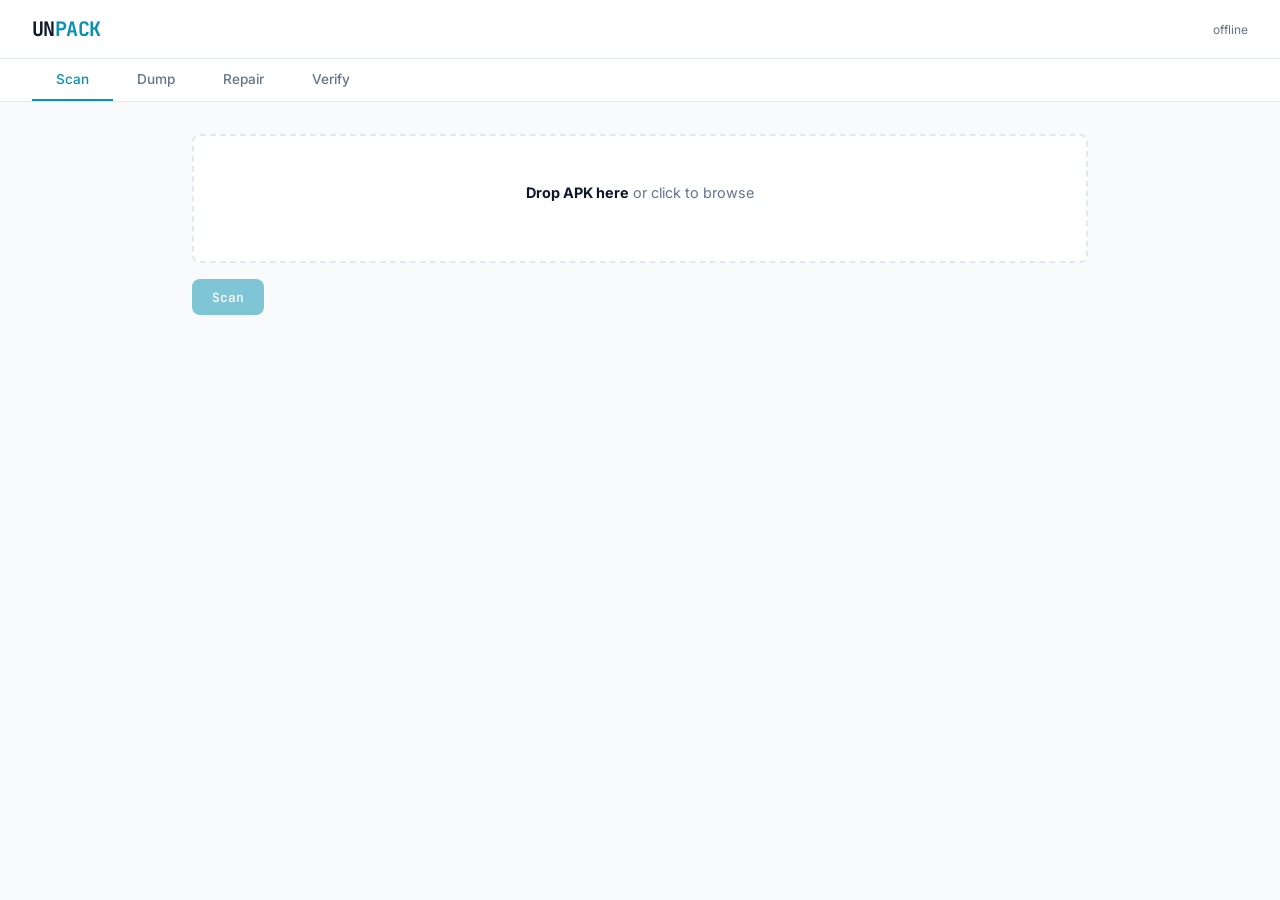
==== src/unpack/templates/index.html @ b959cb9c "Add Web UI + fix project description - web.py: Flask app with 7 API routes (scan/dump/repair/verify/" ====
<!DOCTYPE html>
<html lang="en">
<head>
<meta charset="UTF-8">
<meta name="viewport" content="width=device-width, initial-scale=1.0">
<title>UNPACK</title>
<link href="https://fonts.googleapis.com/css2?family=Inter:wght@400;500;600;700&family=JetBrains+Mono:wght@400;500;600;700&display=swap" rel="stylesheet">
<style>
*{margin:0;padding:0;box-sizing:border-box}
:root{
  --bg:#f8fafc;--card:#fff;--border:#e2e8f0;--text:#0f172a;--dim:#64748b;--muted:#94a3b8;
  --cyan:#0891b2;--emerald:#059669;--amber:#d97706;--violet:#7c3aed;--rose:#e11d48;
  --radius:0.5rem;
}
body{font-family:'Inter',system-ui,sans-serif;background:var(--bg);color:var(--text);min-height:100vh}
code,.mono{font-family:'JetBrains Mono',monospace}

/* Header */
.header{display:flex;align-items:center;gap:1rem;padding:1rem 2rem;border-bottom:1px solid var(--border);background:#fff}
.header h1{font-family:'JetBrains Mono',monospace;font-size:1.25rem;font-weight:700;letter-spacing:-0.03em}
.header h1 span{color:var(--cyan)}
.engine-status{margin-left:auto;display:flex;gap:0.75rem;font-size:0.75rem;color:var(--dim)}
.engine-dot{width:6px;height:6px;border-radius:50%;display:inline-block;margin-right:4px}
.engine-dot.on{background:var(--emerald)}.engine-dot.off{background:var(--rose)}

/* Tabs */
.tabs{display:flex;gap:0;border-bottom:1px solid var(--border);padding:0 2rem;background:#fff}
.tab{padding:0.75rem 1.5rem;font-size:0.85rem;font-weight:500;color:var(--dim);cursor:pointer;border-bottom:2px solid transparent;transition:all 0.2s}
.tab:hover{color:var(--text)}
.tab.active{color:var(--cyan);border-bottom-color:var(--cyan)}

/* Content */
.content{max-width:960px;margin:0 auto;padding:2rem}
.tab-panel{display:none}.tab-panel.active{display:block}

/* Drop zone */
.dropzone{border:2px dashed var(--border);border-radius:var(--radius);padding:3rem 2rem;text-align:center;cursor:pointer;transition:all 0.2s;background:#fff}
.dropzone:hover,.dropzone.dragover{border-color:var(--cyan);background:rgba(8,145,178,0.03)}
.dropzone-label{font-size:0.9rem;color:var(--dim)}
.dropzone-label strong{color:var(--text)}
.dropzone-file{margin-top:0.75rem;font-family:'JetBrains Mono',monospace;font-size:0.8rem;color:var(--cyan)}

/* Buttons */
.btn{display:inline-flex;align-items:center;gap:0.5rem;padding:0.6rem 1.25rem;border-radius:var(--radius);font-family:'JetBrains Mono',monospace;font-size:0.8rem;font-weight:600;border:none;cursor:pointer;transition:all 0.15s}
.btn-primary{background:var(--cyan);color:#fff}.btn-primary:hover{background:#0e7490}
.btn-primary:disabled{opacity:0.5;cursor:not-allowed}
.btn-ghost{background:transparent;color:var(--dim);border:1px solid var(--border)}.btn-ghost:hover{border-color:var(--muted)}

/* Cards */
.card{background:#fff;border:1px solid var(--border);border-radius:var(--radius);padding:1.25rem;margin-top:1rem}
.card-title{font-size:0.85rem;font-weight:600;margin-bottom:0.75rem;display:flex;align-items:center;gap:0.5rem}
.card-title .dot{width:8px;height:8px;border-radius:50%}

/* Result panel */
.result{margin-top:1.5rem}
.result-header{display:flex;align-items:center;gap:1rem;padding:1rem 1.25rem;border-radius:var(--radius);margin-bottom:1rem}
.result-header.detected{background:rgba(8,145,178,0.06);border:1px solid rgba(8,145,178,0.2)}
.result-header.clean{background:rgba(100,116,139,0.06);border:1px solid var(--border)}
.result-packer{font-family:'JetBrains Mono',monospace;font-size:1.1rem;font-weight:700}
.result-version{font-size:0.8rem;color:var(--cyan);font-family:'JetBrains Mono',monospace}
.result-level{font-size:0.7rem;padding:0.2rem 0.6rem;border-radius:999px;font-weight:600;font-family:'JetBrains Mono',monospace}
.level-none{background:#f1f5f9;color:var(--dim)}
.level-dex{background:rgba(217,119,6,0.1);color:var(--amber)}
.level-extract{background:rgba(217,119,6,0.15);color:var(--amber)}
.level-vmp{background:rgba(225,29,72,0.1);color:var(--rose)}
.level-dex2c{background:rgba(225,29,72,0.15);color:var(--rose)}

/* Confidence bar */
.conf-bar{display:flex;align-items:center;gap:0.5rem;margin:0.5rem 0}
.conf-track{flex:1;height:8px;background:#f1f5f9;border-radius:4px;overflow:hidden;max-width:200px}
.conf-fill{height:100%;border-radius:4px;transition:width 0.5s}
.conf-pct{font-family:'JetBrains Mono',monospace;font-size:0.8rem;font-weight:600;min-width:3rem}

/* Breakdown table */
.breakdown{width:100%;border-collapse:collapse;font-size:0.8rem;margin-top:0.5rem}
.breakdown th{text-align:left;padding:0.4rem 0.75rem;font-weight:500;color:var(--dim);border-bottom:1px solid var(--border);font-size:0.7rem;text-transform:uppercase;letter-spacing:0.05em}
.breakdown td{padding:0.4rem 0.75rem;border-bottom:1px solid #f1f5f9}
.breakdown .hit{color:var(--emerald);font-weight:600}
.breakdown .miss{color:var(--muted)}

/* SO / DEX lists */
.collapsible-header{display:flex;align-items:center;gap:0.5rem;cursor:pointer;font-size:0.8rem;font-weight:500;color:var(--dim);padding:0.5rem 0;user-select:none}
.collapsible-header:hover{color:var(--text)}
.collapsible-body{display:none;padding:0.25rem 0}
.collapsible-body.open{display:block}
.so-item,.dex-item{font-family:'JetBrains Mono',monospace;font-size:0.7rem;padding:0.2rem 0;color:var(--dim)}
.so-item.suspicious{color:var(--amber)}

/* Form controls */
.form-row{display:flex;align-items:center;gap:1rem;margin:0.75rem 0;flex-wrap:wrap}
.form-label{font-size:0.8rem;font-weight:500;min-width:80px}
select,input[type=range]{font-family:inherit;font-size:0.8rem}
select{padding:0.4rem 0.75rem;border:1px solid var(--border);border-radius:var(--radius);background:#fff}
.toggle{display:flex;align-items:center;gap:0.5rem;font-size:0.8rem;cursor:pointer}
.toggle input{accent-color:var(--cyan)}

/* Progress */
.progress-area{margin-top:1rem;padding:1rem;background:#f8fafc;border-radius:var(--radius);border:1px solid var(--border)}
.phase-indicator{font-family:'JetBrains Mono',monospace;font-size:0.8rem;color:var(--cyan);margin-bottom:0.5rem}
.log-output{font-family:'JetBrains Mono',monospace;font-size:0.7rem;color:var(--dim);max-height:200px;overflow-y:auto;white-space:pre-wrap}

/* Verify/Repair results */
.file-result{display:flex;align-items:center;gap:0.75rem;padding:0.5rem 0;border-bottom:1px solid #f8fafc;font-size:0.8rem}
.file-result:last-child{border-bottom:none}
.badge-pass{background:rgba(5,150,105,0.1);color:var(--emerald);padding:0.15rem 0.5rem;border-radius:999px;font-size:0.7rem;font-weight:600;font-family:'JetBrains Mono',monospace}
.badge-fail{background:rgba(225,29,72,0.1);color:var(--rose);padding:0.15rem 0.5rem;border-radius:999px;font-size:0.7rem;font-weight:600;font-family:'JetBrains Mono',monospace}
.file-actions{font-size:0.7rem;color:var(--dim);margin-left:auto}

/* Report card */
.report-grid{display:grid;grid-template-columns:repeat(auto-fit,minmax(120px,1fr));gap:0.75rem;margin-top:0.75rem}
.report-stat{text-align:center;padding:0.75rem;background:#f8fafc;border-radius:var(--radius)}
.report-value{font-family:'JetBrains Mono',monospace;font-size:1.5rem;font-weight:700}
.report-label{font-size:0.7rem;color:var(--dim);margin-top:0.25rem}

.spinner{display:inline-block;width:14px;height:14px;border:2px solid var(--border);border-top-color:var(--cyan);border-radius:50%;animation:spin 0.8s linear infinite}
@keyframes spin{to{transform:rotate(360deg)}}

.hidden{display:none}
@media(max-width:640px){.content{padding:1rem}.form-row{flex-direction:column;align-items:flex-start}}
</style>
</head>
<body>

<div class="header">
  <h1>UN<span>PACK</span></h1>
  <div class="engine-status" id="engine-status">loading...</div>
</div>

<div class="tabs">
  <div class="tab active" data-tab="scan">Scan</div>
  <div class="tab" data-tab="dump">Dump</div>
  <div class="tab" data-tab="repair">Repair</div>
  <div class="tab" data-tab="verify">Verify</div>
</div>

<div class="content">

  <!-- ═══ SCAN TAB ═══ -->
  <div class="tab-panel active" id="panel-scan">
    <div class="dropzone" id="scan-dropzone">
      <div class="dropzone-label"><strong>Drop APK here</strong> or click to browse</div>
      <div class="dropzone-file" id="scan-filename"></div>
      <input type="file" accept=".apk" id="scan-file" class="hidden">
    </div>
    <div style="margin-top:1rem;display:flex;gap:0.5rem">
      <button class="btn btn-primary" id="scan-btn" disabled>Scan</button>
      <span id="scan-spinner" class="spinner hidden"></span>
    </div>
    <div id="scan-result" class="result hidden"></div>
  </div>

  <!-- ═══ DUMP TAB ═══ -->
  <div class="tab-panel" id="panel-dump">
    <div class="dropzone" id="dump-dropzone">
      <div class="dropzone-label"><strong>Drop APK here</strong> or click to browse</div>
      <div class="dropzone-file" id="dump-filename"></div>
      <input type="file" accept=".apk" id="dump-file" class="hidden">
    </div>
    <div class="card">
      <div class="card-title">Options</div>
      <div class="form-row">
        <span class="form-label">Engine</span>
        <select id="dump-engine">
          <option value="">Auto</option>
          <option value="memory">Memory</option>
          <option value="frida">Frida</option>
          <option value="ebpf">eBPF</option>
        </select>
      </div>
      <div class="form-row">
        <span class="form-label">Timeout</span>
        <input type="range" id="dump-timeout" min="5" max="60" value="15" style="flex:1;max-width:200px">
        <span class="mono" style="font-size:0.8rem" id="dump-timeout-val">15s</span>
      </div>
      <div class="form-row">
        <label class="toggle"><input type="checkbox" id="dump-deep"> Deep mode (active invocation)</label>
      </div>
      <div class="form-row">
        <label class="toggle"><input type="checkbox" id="dump-antidetect" checked> Anti-detection</label>
      </div>
    </div>
    <div style="margin-top:1rem">
      <button class="btn btn-primary" id="dump-btn" disabled>Start Dump</button>
    </div>
    <div id="dump-progress" class="progress-area hidden">
      <div class="phase-indicator"><span class="spinner"></span> <span id="dump-phase">Starting...</span></div>
      <div class="log-output" id="dump-log"></div>
    </div>
    <div id="dump-result" class="result hidden"></div>
  </div>

  <!-- ═══ REPAIR TAB ═══ -->
  <div class="tab-panel" id="panel-repair">
    <div class="dropzone" id="repair-dropzone">
      <div class="dropzone-label"><strong>Drop DEX file(s)</strong> or click to browse</div>
      <div class="dropzone-file" id="repair-filename"></div>
      <input type="file" accept=".dex" multiple id="repair-file" class="hidden">
    </div>
    <div class="form-row" style="margin-top:0.75rem">
      <label class="toggle"><input type="checkbox" id="repair-inplace"> Repair in place</label>
    </div>
    <button class="btn btn-primary" id="repair-btn" disabled style="margin-top:0.5rem">Repair</button>
    <span id="repair-spinner" class="spinner hidden"></span>
    <div id="repair-result" class="result hidden"></div>
  </div>

  <!-- ═══ VERIFY TAB ═══ -->
  <div class="tab-panel" id="panel-verify">
    <div class="dropzone" id="verify-dropzone">
      <div class="dropzone-label"><strong>Drop DEX file(s)</strong> or click to browse</div>
      <div class="dropzone-file" id="verify-filename"></div>
      <input type="file" accept=".dex" multiple id="verify-file" class="hidden">
    </div>
    <button class="btn btn-primary" id="verify-btn" disabled style="margin-top:1rem">Verify</button>
    <span id="verify-spinner" class="spinner hidden"></span>
    <div id="verify-result" class="result hidden"></div>
  </div>

</div>

<script>
// ── Tab switching ──
document.querySelectorAll('.tab').forEach(t => {
  t.addEventListener('click', () => {
    document.querySelectorAll('.tab').forEach(x => x.classList.remove('active'));
    document.querySelectorAll('.tab-panel').forEach(x => x.classList.remove('active'));
    t.classList.add('active');
    document.getElementById('panel-' + t.dataset.tab).classList.add('active');
  });
});

// ── Engine status ──
fetch('/api/engines').then(r=>r.json()).then(d => {
  const el = document.getElementById('engine-status');
  el.innerHTML = d.engines.map(e =>
    `<span><span class="engine-dot ${e.available?'on':'off'}"></span>${e.name}</span>`
  ).join('');
}).catch(() => {
  document.getElementById('engine-status').textContent = 'offline';
});

// ── Dropzone helper ──
function setupDropzone(zoneId, fileId, filenameId, btnId) {
  const zone = document.getElementById(zoneId);
  const input = document.getElementById(fileId);
  const fname = document.getElementById(filenameId);
  const btn = document.getElementById(btnId);
  zone.addEventListener('click', () => input.click());
  zone.addEventListener('dragover', e => { e.preventDefault(); zone.classList.add('dragover'); });
  zone.addEventListener('dragleave', () => zone.classList.remove('dragover'));
  zone.addEventListener('drop', e => {
    e.preventDefault(); zone.classList.remove('dragover');
    if (e.dataTransfer.files.length) { input.files = e.dataTransfer.files; input.dispatchEvent(new Event('change')); }
  });
  input.addEventListener('change', () => {
    if (input.files.length) {
      const f = input.files[0] || input.files;
      const names = Array.from(input.files).map(x => x.name);
      const size = Array.from(input.files).reduce((a,x) => a+x.size, 0);
      fname.textContent = names.join(', ') + ' (' + (size/1024/1024).toFixed(1) + ' MB)';
      btn.disabled = false;
    }
  });
}
setupDropzone('scan-dropzone', 'scan-file', 'scan-filename', 'scan-btn');
setupDropzone('dump-dropzone', 'dump-file', 'dump-filename', 'dump-btn');
setupDropzone('repair-dropzone', 'repair-file', 'repair-filename', 'repair-btn');
setupDropzone('verify-dropzone', 'verify-file', 'verify-filename', 'verify-btn');

// ── Timeout slider ──
document.getElementById('dump-timeout').addEventListener('input', e => {
  document.getElementById('dump-timeout-val').textContent = e.target.value + 's';
});

// ── Level badge helper ──
function levelBadge(level) {
  const map = {none:['No protection','level-none'],dex_encryption:['DEX encryption','level-dex'],
    function_extraction:['Function extraction','level-extract'],vmp:['VMP','level-vmp'],dex2c:['DEX2C','level-dex2c'],unknown:['Unknown','level-none']};
  const [label, cls] = map[level] || map.unknown;
  return `<span class="result-level ${cls}">${label}</span>`;
}

// ── Confidence bar ──
function confBar(val) {
  const pct = Math.round(val * 100);
  const color = val >= 0.6 ? 'var(--emerald)' : val >= 0.3 ? 'var(--amber)' : 'var(--rose)';
  return `<div class="conf-bar"><div class="conf-track"><div class="conf-fill" style="width:${pct}%;background:${color}"></div></div><span class="conf-pct">${pct}%</span></div>`;
}

// ── SCAN ──
document.getElementById('scan-btn').addEventListener('click', async () => {
  const file = document.getElementById('scan-file').files[0];
  if (!file) return;
  const btn = document.getElementById('scan-btn');
  const spinner = document.getElementById('scan-spinner');
  const resultEl = document.getElementById('scan-result');
  btn.disabled = true; spinner.classList.remove('hidden'); resultEl.classList.add('hidden');

  const fd = new FormData(); fd.append('file', file);
  try {
    const res = await fetch('/api/scan', {method:'POST', body:fd});
    const d = await res.json();
    if (d.error) { resultEl.innerHTML = `<div class="card" style="color:var(--rose)">${d.error}</div>`; }
    else { resultEl.innerHTML = renderScanResult(d); }
    resultEl.classList.remove('hidden');
  } catch(e) { resultEl.innerHTML = `<div class="card" style="color:var(--rose)">Error: ${e.message}</div>`; resultEl.classList.remove('hidden'); }
  btn.disabled = false; spinner.classList.add('hidden');
});

function renderScanResult(d) {
  let html = '';
  if (d.packer_name) {
    html += `<div class="result-header detected">
      <div><div class="result-packer">${d.packer_name}</div>
      ${d.packer_version ? `<span class="result-version">${d.packer_version}</span>` : ''}</div>
      <div style="margin-left:auto;display:flex;flex-direction:column;align-items:flex-end;gap:0.25rem">
        ${levelBadge(d.protection_level)}
        ${confBar(d.confidence)}
      </div></div>`;
  } else {
    html += `<div class="result-header clean"><span style="color:var(--dim)">No packer detected</span></div>`;
  }

  // Signatures
  if (d.matched_signatures && d.matched_signatures.length) {
    html += `<div class="card"><div class="card-title"><span class="dot" style="background:var(--cyan)"></span>Matched Signatures</div>`;
    html += d.matched_signatures.map(s => `<div class="so-item">${s}</div>`).join('');
    html += '</div>';
  }

  // Breakdown
  if (d.score_breakdown && d.score_breakdown.length) {
    html += `<div class="card"><div class="card-title"><span class="dot" style="background:var(--violet)"></span>Confidence Breakdown</div>
    <table class="breakdown"><thead><tr><th>Dimension</th><th>Score</th><th>Max</th><th>Status</th></tr></thead><tbody>`;
    let total=0, totalMax=0;
    d.score_breakdown.forEach(b => {
      total+=b.score; totalMax+=b.max;
      html += `<tr><td>${b.dimension}</td><td class="mono">${b.score.toFixed(1)}</td><td class="mono">${b.max.toFixed(1)}</td><td class="${b.matched?'hit':'miss'}">${b.matched?'HIT':'-'}</td></tr>`;
    });
    html += `<tr style="font-weight:600;border-top:1px solid var(--border)"><td>Total</td><td class="mono">${total.toFixed(1)}</td><td class="mono">${totalMax.toFixed(1)}</td><td class="mono">${Math.round(total/totalMax*100)}%</td></tr>`;
    html += '</tbody></table></div>';
  }

  // DEX info
  if (d.all_dex_info && d.all_dex_info.length) {
    html += `<div class="card"><div class="collapsible-header" onclick="this.nextElementSibling.classList.toggle('open')">DEX Files (${d.all_dex_info.length}) &#9662;</div>
    <div class="collapsible-body">`;
    d.all_dex_info.forEach(x => {
      html += `<div class="dex-item">${x.name} &mdash; ${Math.round(x.size_kb)}KB, ${x.classes} classes</div>`;
    });
    html += '</div></div>';
  }

  // SO files
  if (d.all_so_files && d.all_so_files.length) {
    html += `<div class="card"><div class="collapsible-header" onclick="this.nextElementSibling.classList.toggle('open')">Native Libraries (${d.all_so_files.length}) &#9662;</div>
    <div class="collapsible-body">`;
    const susKeywords = ['secure','protect','shield','safe','guard','crypt','hook','jiagu','shell','sec','vmp','dex'];
    d.all_so_files.forEach(s => {
      const name = s.split('/').pop().toLowerCase();
      const sus = susKeywords.some(k => name.includes(k));
      html += `<div class="so-item${sus?' suspicious':''}">${s}</div>`;
    });
    html += '</div></div>';
  }

  // Candidates
  if (d.all_candidates && d.all_candidates.length > 1) {
    html += `<div class="card"><div class="card-title"><span class="dot" style="background:var(--amber)"></span>All Candidates</div>`;
    d.all_candidates.forEach(c => {
      html += `<div style="font-size:0.8rem;padding:0.25rem 0;color:var(--dim)"><strong style="color:var(--text)">${c.name}</strong> score=${c.score.toFixed(1)}</div>`;
    });
    html += '</div>';
  }
  return html;
}

// ── DUMP ──
document.getElementById('dump-btn').addEventListener('click', async () => {
  const file = document.getElementById('dump-file').files[0];
  if (!file) return;

  const btn = document.getElementById('dump-btn');
  const progressEl = document.getElementById('dump-progress');
  const resultEl = document.getElementById('dump-result');
  const phaseEl = document.getElementById('dump-phase');
  const logEl = document.getElementById('dump-log');

  btn.disabled = true;
  progressEl.classList.remove('hidden');
  resultEl.classList.add('hidden');
  logEl.textContent = '';
  phaseEl.textContent = 'Uploading...';

  const fd = new FormData();
  fd.append('file', file);
  fd.append('engine', document.getElementById('dump-engine').value);
  fd.append('timeout', document.getElementById('dump-timeout').value);
  fd.append('deep', document.getElementById('dump-deep').checked);
  fd.append('anti_detect', document.getElementById('dump-antidetect').checked);

  try {
    const res = await fetch('/api/dump', {method:'POST', body:fd});
    const {job_id, error} = await res.json();
    if (error) { logEl.textContent = error; btn.disabled = false; return; }

    // Poll
    const poll = async () => {
      const r = await fetch(`/api/dump/${job_id}`);
      const job = await r.json();
      phaseEl.textContent = job.phase || job.status;
      logEl.textContent = `Status: ${job.status}\nPhase: ${job.phase}\nAPK: ${job.apk}\nEngine: ${job.engine}`;

      if (job.status === 'running') { setTimeout(poll, 1500); return; }
      if (job.status === 'failed') {
        logEl.textContent += `\n\nError: ${job.error}`;
        phaseEl.textContent = 'Failed';
        btn.disabled = false;
        return;
      }
      // Done
      progressEl.classList.add('hidden');
      resultEl.innerHTML = renderDumpResult(job.result);
      resultEl.classList.remove('hidden');
      btn.disabled = false;
    };
    setTimeout(poll, 2000);
  } catch(e) {
    logEl.textContent = 'Error: ' + e.message;
    btn.disabled = false;
  }
});

function renderDumpResult(r) {
  if (!r) return '<div class="card">No result</div>';
  let html = '';
  // Report stats
  if (r.report) {
    const rp = r.report;
    html += `<div class="card"><div class="card-title"><span class="dot" style="background:var(--emerald)"></span>Quality Report</div>
    <div class="report-grid">
      <div class="report-stat"><div class="report-value" style="color:var(--cyan)">${rp.dex_count}</div><div class="report-label">DEX files</div></div>
      <div class="report-stat"><div class="report-value" style="color:var(--text)">${(rp.total_classes||0).toLocaleString()}</div><div class="report-label">Classes</div></div>
      <div class="report-stat"><div class="report-value" style="color:var(--text)">${(rp.total_methods||0).toLocaleString()}</div><div class="report-label">Methods</div></div>
      <div class="report-stat"><div class="report-value" style="color:var(--emerald)">${Math.round((rp.code_coverage||0)*100)}%</div><div class="report-label">Coverage</div></div>
      <div class="report-stat"><div class="report-value" style="color:var(--violet)">${Math.round((rp.score||0)*100)}%</div><div class="report-label">Score</div></div>
    </div></div>`;
  }
  // Repairs
  if (r.repairs && r.repairs.length) {
    html += `<div class="card"><div class="card-title"><span class="dot" style="background:var(--amber)"></span>Repairs (${r.repairs.length})</div>`;
    r.repairs.forEach(rr => {
      html += `<div class="file-result"><span class="${rr.success?'badge-pass':'badge-fail'}">${rr.success?'OK':'FAIL'}</span>
        <span class="mono" style="font-size:0.8rem">${rr.file}</span>
        <span class="file-actions">${rr.actions.join(', ')}</span></div>`;
    });
    html += '</div>';
  }
  html += `<div style="margin-top:0.5rem;font-size:0.75rem;color:var(--dim)">Duration: ${r.duration_ms}ms</div>`;
  return html;
}

// ── REPAIR ──
document.getElementById('repair-btn').addEventListener('click', async () => {
  const files = document.getElementById('repair-file').files;
  if (!files.length) return;
  const btn = document.getElementById('repair-btn');
  const spinner = document.getElementById('repair-spinner');
  const resultEl = document.getElementById('repair-result');
  btn.disabled = true; spinner.classList.remove('hidden'); resultEl.classList.add('hidden');

  const fd = new FormData();
  Array.from(files).forEach(f => fd.append('files', f));
  fd.append('in_place', document.getElementById('repair-inplace').checked);

  try {
    const res = await fetch('/api/repair', {method:'POST', body:fd});
    const d = await res.json();
    let html = '<div class="card"><div class="card-title"><span class="dot" style="background:var(--emerald)"></span>Repair Results</div>';
    (d.results||[]).forEach(r => {
      html += `<div class="file-result"><span class="${r.success?'badge-pass':'badge-fail'}">${r.success?'OK':'FAIL'}</span>
        <span class="mono" style="font-size:0.8rem">${r.file}</span>
        <span class="file-actions">${r.actions.join(', ')}</span></div>`;
    });
    html += '</div>';
    resultEl.innerHTML = html;
    resultEl.classList.remove('hidden');
  } catch(e) { resultEl.innerHTML = `<div class="card" style="color:var(--rose)">${e.message}</div>`; resultEl.classList.remove('hidden'); }
  btn.disabled = false; spinner.classList.add('hidden');
});

// ── VERIFY ──
document.getElementById('verify-btn').addEventListener('click', async () => {
  const files = document.getElementById('verify-file').files;
  if (!files.length) return;
  const btn = document.getElementById('verify-btn');
  const spinner = document.getElementById('verify-spinner');
  const resultEl = document.getElementById('verify-result');
  btn.disabled = true; spinner.classList.remove('hidden'); resultEl.classList.add('hidden');

  const fd = new FormData();
  Array.from(files).forEach(f => fd.append('files', f));

  try {
    const res = await fetch('/api/verify', {method:'POST', body:fd});
    const d = await res.json();
    let html = '<div class="card"><div class="card-title"><span class="dot" style="background:var(--violet)"></span>Verify Results</div>';
    (d.results||[]).forEach(r => {
      html += `<div class="file-result"><span class="${r.valid?'badge-pass':'badge-fail'}">${r.valid?'PASS':'FAIL'}</span>
        <span class="mono" style="font-size:0.8rem">${r.file}</span></div>`;
      if (r.issues && r.issues.length) {
        r.issues.forEach(i => { html += `<div style="font-size:0.7rem;color:var(--amber);padding-left:4rem">${i}</div>`; });
      }
      if (r.stats) {
        html += `<div style="font-size:0.7rem;color:var(--dim);padding-left:4rem">classes=${r.stats.class_count||0} methods=${r.stats.method_count||0} strings=${r.stats.string_count||0}</div>`;
      }
    });
    html += '</div>';
    resultEl.innerHTML = html;
    resultEl.classList.remove('hidden');
  } catch(e) { resultEl.innerHTML = `<div class="card" style="color:var(--rose)">${e.message}</div>`; resultEl.classList.remove('hidden'); }
  btn.disabled = false; spinner.classList.add('hidden');
});
</script>
</body>
</html>
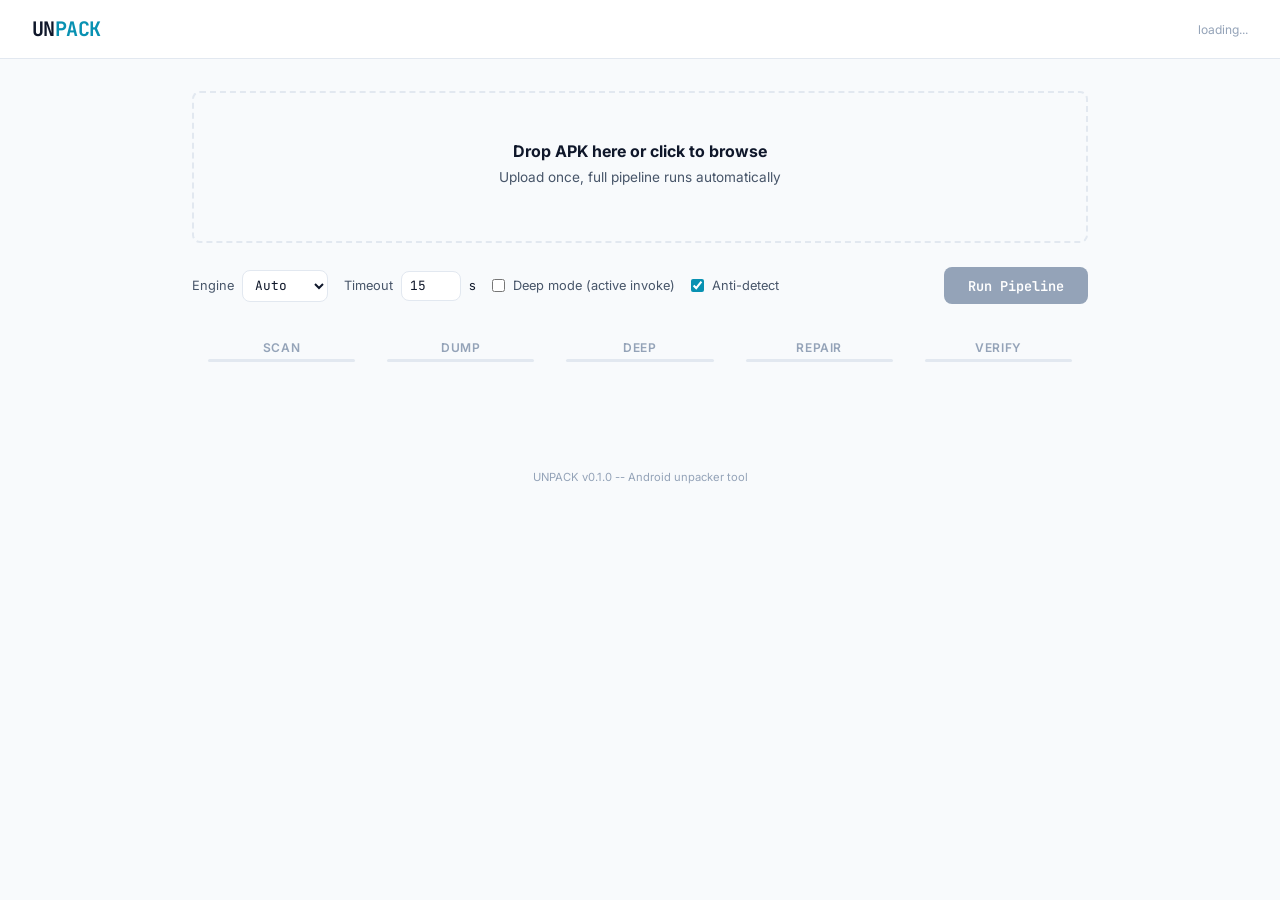
==== commit 9a0d3c43: "One-click pipeline: upload APK once, full flow runs automatically - /api/full: single endpoint runs " ====
--- a/src/unpack/templates/index.html
+++ b/src/unpack/templates/index.html
@@ -8,519 +8,400 @@
 <style>
 *{margin:0;padding:0;box-sizing:border-box}
 :root{
-  --bg:#f8fafc;--card:#fff;--border:#e2e8f0;--text:#0f172a;--dim:#64748b;--muted:#94a3b8;
+  --bg:#f8fafc;--card:#fff;--border:#e2e8f0;--text:#0f172a;--dim:#475569;--muted:#94a3b8;
   --cyan:#0891b2;--emerald:#059669;--amber:#d97706;--violet:#7c3aed;--rose:#e11d48;
-  --radius:0.5rem;
+  --r:0.5rem;
 }
 body{font-family:'Inter',system-ui,sans-serif;background:var(--bg);color:var(--text);min-height:100vh}
 code,.mono{font-family:'JetBrains Mono',monospace}
 
-/* Header */
 .header{display:flex;align-items:center;gap:1rem;padding:1rem 2rem;border-bottom:1px solid var(--border);background:#fff}
 .header h1{font-family:'JetBrains Mono',monospace;font-size:1.25rem;font-weight:700;letter-spacing:-0.03em}
 .header h1 span{color:var(--cyan)}
-.engine-status{margin-left:auto;display:flex;gap:0.75rem;font-size:0.75rem;color:var(--dim)}
-.engine-dot{width:6px;height:6px;border-radius:50%;display:inline-block;margin-right:4px}
-.engine-dot.on{background:var(--emerald)}.engine-dot.off{background:var(--rose)}
-
-/* Tabs */
-.tabs{display:flex;gap:0;border-bottom:1px solid var(--border);padding:0 2rem;background:#fff}
-.tab{padding:0.75rem 1.5rem;font-size:0.85rem;font-weight:500;color:var(--dim);cursor:pointer;border-bottom:2px solid transparent;transition:all 0.2s}
-.tab:hover{color:var(--text)}
-.tab.active{color:var(--cyan);border-bottom-color:var(--cyan)}
-
-/* Content */
-.content{max-width:960px;margin:0 auto;padding:2rem}
-.tab-panel{display:none}.tab-panel.active{display:block}
-
-/* Drop zone */
-.dropzone{border:2px dashed var(--border);border-radius:var(--radius);padding:3rem 2rem;text-align:center;cursor:pointer;transition:all 0.2s;background:#fff}
-.dropzone:hover,.dropzone.dragover{border-color:var(--cyan);background:rgba(8,145,178,0.03)}
-.dropzone-label{font-size:0.9rem;color:var(--dim)}
-.dropzone-label strong{color:var(--text)}
-.dropzone-file{margin-top:0.75rem;font-family:'JetBrains Mono',monospace;font-size:0.8rem;color:var(--cyan)}
-
-/* Buttons */
-.btn{display:inline-flex;align-items:center;gap:0.5rem;padding:0.6rem 1.25rem;border-radius:var(--radius);font-family:'JetBrains Mono',monospace;font-size:0.8rem;font-weight:600;border:none;cursor:pointer;transition:all 0.15s}
-.btn-primary{background:var(--cyan);color:#fff}.btn-primary:hover{background:#0e7490}
-.btn-primary:disabled{opacity:0.5;cursor:not-allowed}
-.btn-ghost{background:transparent;color:var(--dim);border:1px solid var(--border)}.btn-ghost:hover{border-color:var(--muted)}
-
-/* Cards */
-.card{background:#fff;border:1px solid var(--border);border-radius:var(--radius);padding:1.25rem;margin-top:1rem}
-.card-title{font-size:0.85rem;font-weight:600;margin-bottom:0.75rem;display:flex;align-items:center;gap:0.5rem}
-.card-title .dot{width:8px;height:8px;border-radius:50%}
-
-/* Result panel */
-.result{margin-top:1.5rem}
-.result-header{display:flex;align-items:center;gap:1rem;padding:1rem 1.25rem;border-radius:var(--radius);margin-bottom:1rem}
-.result-header.detected{background:rgba(8,145,178,0.06);border:1px solid rgba(8,145,178,0.2)}
-.result-header.clean{background:rgba(100,116,139,0.06);border:1px solid var(--border)}
-.result-packer{font-family:'JetBrains Mono',monospace;font-size:1.1rem;font-weight:700}
-.result-version{font-size:0.8rem;color:var(--cyan);font-family:'JetBrains Mono',monospace}
-.result-level{font-size:0.7rem;padding:0.2rem 0.6rem;border-radius:999px;font-weight:600;font-family:'JetBrains Mono',monospace}
-.level-none{background:#f1f5f9;color:var(--dim)}
-.level-dex{background:rgba(217,119,6,0.1);color:var(--amber)}
-.level-extract{background:rgba(217,119,6,0.15);color:var(--amber)}
-.level-vmp{background:rgba(225,29,72,0.1);color:var(--rose)}
-.level-dex2c{background:rgba(225,29,72,0.15);color:var(--rose)}
-
-/* Confidence bar */
-.conf-bar{display:flex;align-items:center;gap:0.5rem;margin:0.5rem 0}
-.conf-track{flex:1;height:8px;background:#f1f5f9;border-radius:4px;overflow:hidden;max-width:200px}
-.conf-fill{height:100%;border-radius:4px;transition:width 0.5s}
-.conf-pct{font-family:'JetBrains Mono',monospace;font-size:0.8rem;font-weight:600;min-width:3rem}
+.header .status{margin-left:auto;font-size:0.75rem;color:var(--muted);display:flex;gap:1rem}
+.header .status .dot{width:6px;height:6px;border-radius:50%;display:inline-block;margin-right:4px}
+.header .status .on{background:var(--emerald)}
+.header .status .off{background:var(--rose)}
+
+.main{max-width:960px;margin:0 auto;padding:2rem}
+
+/* Upload zone */
+.upload-zone{border:2px dashed var(--border);border-radius:var(--r);padding:3rem 2rem;text-align:center;cursor:pointer;transition:all 0.2s;margin-bottom:1.5rem}
+.upload-zone:hover,.upload-zone.drag{border-color:var(--cyan);background:rgba(8,145,178,0.04)}
+.upload-zone h3{font-size:1rem;margin-bottom:0.5rem}
+.upload-zone p{font-size:0.85rem;color:var(--dim)}
+.upload-zone .file-info{font-family:'JetBrains Mono',monospace;font-size:0.85rem;color:var(--cyan);margin-top:0.5rem}
+.upload-zone input{display:none}
+
+/* Options bar */
+.options{display:flex;gap:1rem;flex-wrap:wrap;align-items:center;margin-bottom:1.5rem}
+.opt-group{display:flex;align-items:center;gap:0.5rem;font-size:0.8rem}
+.opt-group label{color:var(--dim);white-space:nowrap}
+.opt-group select,.opt-group input[type=number]{font-family:'JetBrains Mono',monospace;font-size:0.8rem;padding:0.35rem 0.5rem;border:1px solid var(--border);border-radius:var(--r);background:#fff;color:var(--text)}
+.opt-group input[type=checkbox]{accent-color:var(--cyan)}
+.btn-run{margin-left:auto;padding:0.6rem 1.5rem;border:none;border-radius:var(--r);background:var(--cyan);color:#fff;font-family:'JetBrains Mono',monospace;font-size:0.85rem;font-weight:600;cursor:pointer;transition:background 0.2s}
+.btn-run:hover{background:#0e7490}
+.btn-run:disabled{background:var(--muted);cursor:not-allowed}
+
+/* Pipeline stepper */
+.pipeline{display:flex;gap:0;margin-bottom:2rem;overflow-x:auto}
+.step{flex:1;min-width:120px;text-align:center;position:relative;padding:0.75rem 0.5rem}
+.step .label{font-size:0.75rem;font-weight:600;color:var(--muted);text-transform:uppercase;letter-spacing:0.05em;margin-bottom:0.25rem}
+.step .bar{height:3px;background:var(--border);border-radius:2px;margin:0 8px}
+.step.active .label{color:var(--cyan)}
+.step.active .bar{background:var(--cyan);animation:pulse-bar 1.5s infinite}
+.step.done .label{color:var(--emerald)}
+.step.done .bar{background:var(--emerald)}
+.step.fail .label{color:var(--rose)}
+.step.fail .bar{background:var(--rose)}
+@keyframes pulse-bar{0%,100%{opacity:1}50%{opacity:0.4}}
+
+/* Result sections */
+.results{display:flex;flex-direction:column;gap:1rem}
+.result-card{background:var(--card);border:1px solid var(--border);border-radius:var(--r);overflow:hidden;display:none}
+.result-card.show{display:block}
+.result-card .card-head{padding:0.75rem 1rem;display:flex;align-items:center;gap:0.5rem;border-bottom:1px solid var(--border);cursor:pointer;user-select:none}
+.result-card .card-head h3{font-size:0.85rem;font-weight:600}
+.result-card .card-head .badge{font-family:'JetBrains Mono',monospace;font-size:0.65rem;padding:0.15rem 0.5rem;border-radius:999px;font-weight:600;margin-left:auto}
+.result-card .card-body{padding:1rem;font-size:0.85rem}
+.result-card .card-body.collapsed{display:none}
+
+/* Scan result */
+.scan-grid{display:grid;grid-template-columns:1fr 1fr;gap:0.75rem}
+.scan-row{display:flex;justify-content:space-between;padding:0.25rem 0;border-bottom:1px solid rgba(0,0,0,0.04)}
+.scan-row .key{color:var(--dim);font-size:0.8rem}
+.scan-row .val{font-family:'JetBrains Mono',monospace;font-size:0.8rem;font-weight:500}
+.conf-bar{display:flex;align-items:center;gap:0.5rem}
+.conf-bar .track{flex:1;height:6px;background:var(--border);border-radius:3px;overflow:hidden}
+.conf-bar .fill{height:100%;border-radius:3px;transition:width 0.3s}
 
 /* Breakdown table */
-.breakdown{width:100%;border-collapse:collapse;font-size:0.8rem;margin-top:0.5rem}
-.breakdown th{text-align:left;padding:0.4rem 0.75rem;font-weight:500;color:var(--dim);border-bottom:1px solid var(--border);font-size:0.7rem;text-transform:uppercase;letter-spacing:0.05em}
-.breakdown td{padding:0.4rem 0.75rem;border-bottom:1px solid #f1f5f9}
+.breakdown{width:100%;font-size:0.8rem;border-collapse:collapse;margin-top:0.5rem}
+.breakdown th{text-align:left;padding:0.35rem 0.5rem;font-weight:600;color:var(--dim);border-bottom:1px solid var(--border)}
+.breakdown td{padding:0.35rem 0.5rem;border-bottom:1px solid rgba(0,0,0,0.04)}
 .breakdown .hit{color:var(--emerald);font-weight:600}
 .breakdown .miss{color:var(--muted)}
 
-/* SO / DEX lists */
-.collapsible-header{display:flex;align-items:center;gap:0.5rem;cursor:pointer;font-size:0.8rem;font-weight:500;color:var(--dim);padding:0.5rem 0;user-select:none}
-.collapsible-header:hover{color:var(--text)}
-.collapsible-body{display:none;padding:0.25rem 0}
-.collapsible-body.open{display:block}
-.so-item,.dex-item{font-family:'JetBrains Mono',monospace;font-size:0.7rem;padding:0.2rem 0;color:var(--dim)}
-.so-item.suspicious{color:var(--amber)}
-
-/* Form controls */
-.form-row{display:flex;align-items:center;gap:1rem;margin:0.75rem 0;flex-wrap:wrap}
-.form-label{font-size:0.8rem;font-weight:500;min-width:80px}
-select,input[type=range]{font-family:inherit;font-size:0.8rem}
-select{padding:0.4rem 0.75rem;border:1px solid var(--border);border-radius:var(--radius);background:#fff}
-.toggle{display:flex;align-items:center;gap:0.5rem;font-size:0.8rem;cursor:pointer}
-.toggle input{accent-color:var(--cyan)}
-
-/* Progress */
-.progress-area{margin-top:1rem;padding:1rem;background:#f8fafc;border-radius:var(--radius);border:1px solid var(--border)}
-.phase-indicator{font-family:'JetBrains Mono',monospace;font-size:0.8rem;color:var(--cyan);margin-bottom:0.5rem}
-.log-output{font-family:'JetBrains Mono',monospace;font-size:0.7rem;color:var(--dim);max-height:200px;overflow-y:auto;white-space:pre-wrap}
-
-/* Verify/Repair results */
-.file-result{display:flex;align-items:center;gap:0.75rem;padding:0.5rem 0;border-bottom:1px solid #f8fafc;font-size:0.8rem}
-.file-result:last-child{border-bottom:none}
-.badge-pass{background:rgba(5,150,105,0.1);color:var(--emerald);padding:0.15rem 0.5rem;border-radius:999px;font-size:0.7rem;font-weight:600;font-family:'JetBrains Mono',monospace}
-.badge-fail{background:rgba(225,29,72,0.1);color:var(--rose);padding:0.15rem 0.5rem;border-radius:999px;font-size:0.7rem;font-weight:600;font-family:'JetBrains Mono',monospace}
-.file-actions{font-size:0.7rem;color:var(--dim);margin-left:auto}
-
-/* Report card */
-.report-grid{display:grid;grid-template-columns:repeat(auto-fit,minmax(120px,1fr));gap:0.75rem;margin-top:0.75rem}
-.report-stat{text-align:center;padding:0.75rem;background:#f8fafc;border-radius:var(--radius)}
-.report-value{font-family:'JetBrains Mono',monospace;font-size:1.5rem;font-weight:700}
-.report-label{font-size:0.7rem;color:var(--dim);margin-top:0.25rem}
-
-.spinner{display:inline-block;width:14px;height:14px;border:2px solid var(--border);border-top-color:var(--cyan);border-radius:50%;animation:spin 0.8s linear infinite}
-@keyframes spin{to{transform:rotate(360deg)}}
-
-.hidden{display:none}
-@media(max-width:640px){.content{padding:1rem}.form-row{flex-direction:column;align-items:flex-start}}
+/* Quality report */
+.stat-row{display:flex;gap:1rem;flex-wrap:wrap;margin-top:0.5rem}
+.stat-box{flex:1;min-width:100px;text-align:center;padding:0.75rem;background:var(--bg);border-radius:var(--r)}
+.stat-box .num{font-family:'JetBrains Mono',monospace;font-size:1.5rem;font-weight:700}
+.stat-box .lbl{font-size:0.7rem;color:var(--muted)}
+
+/* Repair list */
+.repair-item{display:flex;align-items:center;gap:0.5rem;padding:0.35rem 0;font-size:0.8rem;border-bottom:1px solid rgba(0,0,0,0.04)}
+.repair-item .icon{font-weight:700;width:16px;text-align:center}
+.repair-item .actions{color:var(--dim);font-size:0.75rem;margin-left:auto}
+
+/* Collapsible */
+.collapsible{cursor:pointer}
+.collapsible::before{content:'+ ';font-weight:700;color:var(--muted)}
+.collapsible.open::before{content:'- '}
+.coll-body{display:none;margin-top:0.5rem}
+.coll-body.open{display:block}
+.so-list{font-family:'JetBrains Mono',monospace;font-size:0.75rem;color:var(--dim);max-height:200px;overflow-y:auto;padding:0.5rem;background:var(--bg);border-radius:var(--r)}
+
+.footer{text-align:center;padding:2rem;font-size:0.7rem;color:var(--muted)}
+
+@media(max-width:640px){
+  .main{padding:1rem}
+  .scan-grid{grid-template-columns:1fr}
+  .options{flex-direction:column;align-items:stretch}
+  .btn-run{margin-left:0}
+}
 </style>
 </head>
 <body>
 
 <div class="header">
   <h1>UN<span>PACK</span></h1>
-  <div class="engine-status" id="engine-status">loading...</div>
+  <div class="status" id="engineStatus">loading...</div>
 </div>
 
-<div class="tabs">
-  <div class="tab active" data-tab="scan">Scan</div>
-  <div class="tab" data-tab="dump">Dump</div>
-  <div class="tab" data-tab="repair">Repair</div>
-  <div class="tab" data-tab="verify">Verify</div>
+<div class="main">
+
+  <!-- Upload -->
+  <div class="upload-zone" id="dropZone" onclick="document.getElementById('fileInput').click()">
+    <h3>Drop APK here or click to browse</h3>
+    <p>Upload once, full pipeline runs automatically</p>
+    <div class="file-info" id="fileInfo"></div>
+    <input type="file" id="fileInput" accept=".apk">
+  </div>
+
+  <!-- Options + Run -->
+  <div class="options">
+    <div class="opt-group">
+      <label>Engine</label>
+      <select id="optEngine"><option value="">Auto</option><option value="memory">Memory</option><option value="frida">Frida</option><option value="ebpf">eBPF</option></select>
+    </div>
+    <div class="opt-group">
+      <label>Timeout</label>
+      <input type="number" id="optTimeout" value="15" min="5" max="120" style="width:60px"> s
+    </div>
+    <div class="opt-group">
+      <input type="checkbox" id="optDeep"><label for="optDeep">Deep mode (active invoke)</label>
+    </div>
+    <div class="opt-group">
+      <input type="checkbox" id="optAntiDetect" checked><label for="optAntiDetect">Anti-detect</label>
+    </div>
+    <button class="btn-run" id="btnRun" disabled onclick="startPipeline()">Run Pipeline</button>
+  </div>
+
+  <!-- Pipeline stepper -->
+  <div class="pipeline" id="pipeline">
+    <div class="step" data-phase="scanning"><div class="label">Scan</div><div class="bar"></div></div>
+    <div class="step" data-phase="dumping"><div class="label">Dump</div><div class="bar"></div></div>
+    <div class="step" data-phase="active_invoke"><div class="label">Deep</div><div class="bar"></div></div>
+    <div class="step" data-phase="repairing"><div class="label">Repair</div><div class="bar"></div></div>
+    <div class="step" data-phase="verifying"><div class="label">Verify</div><div class="bar"></div></div>
+  </div>
+
+  <!-- Results -->
+  <div class="results">
+
+    <!-- Scan result -->
+    <div class="result-card" id="cardScan">
+      <div class="card-head" onclick="toggleCard('cardScan')">
+        <h3>Scan Result</h3>
+        <span class="badge" id="scanBadge" style="background:var(--bg);color:var(--dim)">--</span>
+      </div>
+      <div class="card-body" id="scanBody"></div>
+    </div>
+
+    <!-- Dump result -->
+    <div class="result-card" id="cardDump">
+      <div class="card-head" onclick="toggleCard('cardDump')">
+        <h3>Dump Result</h3>
+        <span class="badge" id="dumpBadge" style="background:var(--bg);color:var(--dim)">--</span>
+      </div>
+      <div class="card-body" id="dumpBody"></div>
+    </div>
+
+    <!-- Repair result -->
+    <div class="result-card" id="cardRepair">
+      <div class="card-head" onclick="toggleCard('cardRepair')">
+        <h3>Repair</h3>
+        <span class="badge" id="repairBadge" style="background:var(--bg);color:var(--dim)">--</span>
+      </div>
+      <div class="card-body" id="repairBody"></div>
+    </div>
+
+    <!-- Quality report -->
+    <div class="result-card" id="cardReport">
+      <div class="card-head" onclick="toggleCard('cardReport')">
+        <h3>Quality Report</h3>
+        <span class="badge" id="reportBadge" style="background:var(--bg);color:var(--dim)">--</span>
+      </div>
+      <div class="card-body" id="reportBody"></div>
+    </div>
+
+    <!-- Error -->
+    <div class="result-card" id="cardError" style="border-color:var(--rose)">
+      <div class="card-head"><h3 style="color:var(--rose)">Error</h3></div>
+      <div class="card-body" id="errorBody" style="color:var(--rose)"></div>
+    </div>
+
+  </div>
 </div>
 
-<div class="content">
-
-  <!-- ═══ SCAN TAB ═══ -->
-  <div class="tab-panel active" id="panel-scan">
-    <div class="dropzone" id="scan-dropzone">
-      <div class="dropzone-label"><strong>Drop APK here</strong> or click to browse</div>
-      <div class="dropzone-file" id="scan-filename"></div>
-      <input type="file" accept=".apk" id="scan-file" class="hidden">
-    </div>
-    <div style="margin-top:1rem;display:flex;gap:0.5rem">
-      <button class="btn btn-primary" id="scan-btn" disabled>Scan</button>
-      <span id="scan-spinner" class="spinner hidden"></span>
-    </div>
-    <div id="scan-result" class="result hidden"></div>
-  </div>
-
-  <!-- ═══ DUMP TAB ═══ -->
-  <div class="tab-panel" id="panel-dump">
-    <div class="dropzone" id="dump-dropzone">
-      <div class="dropzone-label"><strong>Drop APK here</strong> or click to browse</div>
-      <div class="dropzone-file" id="dump-filename"></div>
-      <input type="file" accept=".apk" id="dump-file" class="hidden">
-    </div>
-    <div class="card">
-      <div class="card-title">Options</div>
-      <div class="form-row">
-        <span class="form-label">Engine</span>
-        <select id="dump-engine">
-          <option value="">Auto</option>
-          <option value="memory">Memory</option>
-          <option value="frida">Frida</option>
-          <option value="ebpf">eBPF</option>
-        </select>
-      </div>
-      <div class="form-row">
-        <span class="form-label">Timeout</span>
-        <input type="range" id="dump-timeout" min="5" max="60" value="15" style="flex:1;max-width:200px">
-        <span class="mono" style="font-size:0.8rem" id="dump-timeout-val">15s</span>
-      </div>
-      <div class="form-row">
-        <label class="toggle"><input type="checkbox" id="dump-deep"> Deep mode (active invocation)</label>
-      </div>
-      <div class="form-row">
-        <label class="toggle"><input type="checkbox" id="dump-antidetect" checked> Anti-detection</label>
-      </div>
-    </div>
-    <div style="margin-top:1rem">
-      <button class="btn btn-primary" id="dump-btn" disabled>Start Dump</button>
-    </div>
-    <div id="dump-progress" class="progress-area hidden">
-      <div class="phase-indicator"><span class="spinner"></span> <span id="dump-phase">Starting...</span></div>
-      <div class="log-output" id="dump-log"></div>
-    </div>
-    <div id="dump-result" class="result hidden"></div>
-  </div>
-
-  <!-- ═══ REPAIR TAB ═══ -->
-  <div class="tab-panel" id="panel-repair">
-    <div class="dropzone" id="repair-dropzone">
-      <div class="dropzone-label"><strong>Drop DEX file(s)</strong> or click to browse</div>
-      <div class="dropzone-file" id="repair-filename"></div>
-      <input type="file" accept=".dex" multiple id="repair-file" class="hidden">
-    </div>
-    <div class="form-row" style="margin-top:0.75rem">
-      <label class="toggle"><input type="checkbox" id="repair-inplace"> Repair in place</label>
-    </div>
-    <button class="btn btn-primary" id="repair-btn" disabled style="margin-top:0.5rem">Repair</button>
-    <span id="repair-spinner" class="spinner hidden"></span>
-    <div id="repair-result" class="result hidden"></div>
-  </div>
-
-  <!-- ═══ VERIFY TAB ═══ -->
-  <div class="tab-panel" id="panel-verify">
-    <div class="dropzone" id="verify-dropzone">
-      <div class="dropzone-label"><strong>Drop DEX file(s)</strong> or click to browse</div>
-      <div class="dropzone-file" id="verify-filename"></div>
-      <input type="file" accept=".dex" multiple id="verify-file" class="hidden">
-    </div>
-    <button class="btn btn-primary" id="verify-btn" disabled style="margin-top:1rem">Verify</button>
-    <span id="verify-spinner" class="spinner hidden"></span>
-    <div id="verify-result" class="result hidden"></div>
-  </div>
-
-</div>
+<div class="footer">UNPACK v0.1.0 -- Android unpacker tool</div>
 
 <script>
-// ── Tab switching ──
-document.querySelectorAll('.tab').forEach(t => {
-  t.addEventListener('click', () => {
-    document.querySelectorAll('.tab').forEach(x => x.classList.remove('active'));
-    document.querySelectorAll('.tab-panel').forEach(x => x.classList.remove('active'));
-    t.classList.add('active');
-    document.getElementById('panel-' + t.dataset.tab).classList.add('active');
+const $ = id => document.getElementById(id);
+const dropZone = $('dropZone'), fileInput = $('fileInput'), fileInfo = $('fileInfo'), btnRun = $('btnRun');
+let selectedFile = null;
+
+// Drag & drop
+dropZone.addEventListener('dragover', e => { e.preventDefault(); dropZone.classList.add('drag'); });
+dropZone.addEventListener('dragleave', () => dropZone.classList.remove('drag'));
+dropZone.addEventListener('drop', e => { e.preventDefault(); dropZone.classList.remove('drag'); handleFile(e.dataTransfer.files[0]); });
+fileInput.addEventListener('change', () => { if (fileInput.files[0]) handleFile(fileInput.files[0]); });
+
+function handleFile(f) {
+  if (!f || !f.name.endsWith('.apk')) { fileInfo.textContent = 'Please select an .apk file'; return; }
+  selectedFile = f;
+  fileInfo.textContent = f.name + ' (' + (f.size / 1024 / 1024).toFixed(1) + ' MB)';
+  btnRun.disabled = false;
+}
+
+// Engine status
+fetch('/api/engines').then(r => r.json()).then(data => {
+  const el = $('engineStatus');
+  el.innerHTML = data.engines.map(e => '<span><span class="dot ' + (e.available ? 'on' : 'off') + '"></span>' + e.name + '</span>').join('');
+});
+
+// Pipeline
+const PHASES = ['scanning', 'dumping', 'active_invoke', 'repairing', 'verifying', 'done'];
+
+function setPhase(phase) {
+  document.querySelectorAll('.step').forEach(s => {
+    const p = s.dataset.phase;
+    const idx = PHASES.indexOf(p);
+    const cur = PHASES.indexOf(phase);
+    s.className = 'step';
+    if (idx < cur) s.classList.add('done');
+    else if (idx === cur) s.classList.add('active');
   });
-});
-
-// ── Engine status ──
-fetch('/api/engines').then(r=>r.json()).then(d => {
-  const el = document.getElementById('engine-status');
-  el.innerHTML = d.engines.map(e =>
-    `<span><span class="engine-dot ${e.available?'on':'off'}"></span>${e.name}</span>`
-  ).join('');
-}).catch(() => {
-  document.getElementById('engine-status').textContent = 'offline';
-});
-
-// ── Dropzone helper ──
-function setupDropzone(zoneId, fileId, filenameId, btnId) {
-  const zone = document.getElementById(zoneId);
-  const input = document.getElementById(fileId);
-  const fname = document.getElementById(filenameId);
-  const btn = document.getElementById(btnId);
-  zone.addEventListener('click', () => input.click());
-  zone.addEventListener('dragover', e => { e.preventDefault(); zone.classList.add('dragover'); });
-  zone.addEventListener('dragleave', () => zone.classList.remove('dragover'));
-  zone.addEventListener('drop', e => {
-    e.preventDefault(); zone.classList.remove('dragover');
-    if (e.dataTransfer.files.length) { input.files = e.dataTransfer.files; input.dispatchEvent(new Event('change')); }
+}
+
+function startPipeline() {
+  if (!selectedFile) return;
+  btnRun.disabled = true;
+  btnRun.textContent = 'Running...';
+
+  // Reset UI
+  document.querySelectorAll('.result-card').forEach(c => c.classList.remove('show'));
+  ['scanBody','dumpBody','repairBody','reportBody','errorBody'].forEach(id => $(id).innerHTML = '');
+  setPhase('scanning');
+
+  const form = new FormData();
+  form.append('file', selectedFile);
+  form.append('engine', $('optEngine').value);
+  form.append('timeout', $('optTimeout').value);
+  form.append('deep', $('optDeep').checked);
+  form.append('anti_detect', $('optAntiDetect').checked);
+
+  fetch('/api/full', { method: 'POST', body: form })
+    .then(r => r.json())
+    .then(data => {
+      if (data.error) { showError(data.error); return; }
+      pollJob(data.job_id);
+    })
+    .catch(e => showError(e.message));
+}
+
+function pollJob(jobId) {
+  const poll = () => {
+    fetch('/api/job/' + jobId).then(r => r.json()).then(job => {
+      setPhase(job.phase || 'scanning');
+      renderPhases(job.phases || {});
+
+      if (job.status === 'done') {
+        setPhase('done');
+        btnRun.disabled = false;
+        btnRun.textContent = 'Run Pipeline';
+      } else if (job.status === 'failed') {
+        showError(job.error || 'Unknown error');
+        btnRun.disabled = false;
+        btnRun.textContent = 'Run Pipeline';
+      } else {
+        setTimeout(poll, 1000);
+      }
+    }).catch(() => setTimeout(poll, 2000));
+  };
+  poll();
+}
+
+function renderPhases(phases) {
+  if (phases.scan) renderScan(phases.scan);
+  if (phases.dump) renderDump(phases.dump);
+  if (phases.repair) renderRepair(phases.repair);
+  if (phases.report) renderReport(phases.report);
+}
+
+function renderScan(s) {
+  const card = $('cardScan'); card.classList.add('show');
+  const badge = $('scanBadge');
+
+  if (s.packer_name) {
+    badge.textContent = s.packer_name + (s.packer_version ? ' ' + s.packer_version : '');
+    badge.style.background = 'rgba(8,145,178,0.1)';
+    badge.style.color = 'var(--cyan)';
+  } else {
+    badge.textContent = 'No packer';
+    badge.style.background = 'var(--bg)';
+    badge.style.color = 'var(--muted)';
+  }
+
+  const conf = Math.round((s.confidence || 0) * 100);
+  const confColor = conf >= 60 ? 'var(--emerald)' : conf >= 30 ? 'var(--amber)' : 'var(--rose)';
+
+  let html = '<div class="scan-grid">';
+  html += row('Packer', s.packer_name || '--');
+  html += row('Version', s.packer_version || '--');
+  html += row('Protection', s.protection_level || '--');
+  html += row('Confidence', '<div class="conf-bar"><div class="track"><div class="fill" style="width:'+conf+'%;background:'+confColor+'"></div></div><span class="mono">'+conf+'%</span></div>');
+  html += row('Signatures', (s.matched_signatures||[]).join(', ') || '--');
+  html += '</div>';
+
+  if (s.score_breakdown && s.score_breakdown.length) {
+    html += '<table class="breakdown"><thead><tr><th>Dimension</th><th>Score</th><th>Max</th><th>Status</th></tr></thead><tbody>';
+    s.score_breakdown.forEach(b => {
+      const cls = b.matched ? 'hit' : 'miss';
+      html += '<tr><td>'+b.dimension+'</td><td class="mono '+cls+'">'+b.score.toFixed(1)+'</td><td class="mono">'+b.max.toFixed(1)+'</td><td class="'+cls+'">'+(b.matched?'HIT':'--')+'</td></tr>';
+    });
+    html += '</tbody></table>';
+  }
+
+  if (s.all_so_files && s.all_so_files.length) {
+    html += '<div class="collapsible" onclick="toggleColl(this)">Native Libraries ('+s.all_so_files.length+')</div>';
+    html += '<div class="coll-body"><div class="so-list">'+s.all_so_files.join('<br>')+'</div></div>';
+  }
+
+  $('scanBody').innerHTML = html;
+}
+
+function renderDump(d) {
+  const card = $('cardDump'); card.classList.add('show');
+  $('dumpBadge').textContent = d.dex_count + ' DEX';
+  $('dumpBadge').style.background = 'rgba(5,150,105,0.1)';
+  $('dumpBadge').style.color = 'var(--emerald)';
+
+  let html = '<div class="scan-grid">';
+  html += row('Engine', d.engine);
+  html += row('DEX files', d.dex_count);
+  html += row('SO files', d.so_count || 0);
+  html += row('Duration', (d.duration_ms / 1000).toFixed(1) + 's');
+  if (d.duplicates_removed) html += row('Duplicates removed', d.duplicates_removed);
+  html += '</div>';
+  $('dumpBody').innerHTML = html;
+}
+
+function renderRepair(repairs) {
+  const card = $('cardRepair'); card.classList.add('show');
+  const ok = repairs.filter(r => r.success).length;
+  $('repairBadge').textContent = ok + '/' + repairs.length;
+  $('repairBadge').style.background = 'rgba(5,150,105,0.1)';
+  $('repairBadge').style.color = 'var(--emerald)';
+
+  let html = '';
+  repairs.forEach(r => {
+    html += '<div class="repair-item"><span class="icon" style="color:'+(r.success?'var(--emerald)':'var(--rose)')+'">'+
+      (r.success?'+':'x')+'</span><span class="mono">'+r.file+'</span>'+
+      '<span class="actions">'+r.actions.join(', ')+'</span></div>';
   });
-  input.addEventListener('change', () => {
-    if (input.files.length) {
-      const f = input.files[0] || input.files;
-      const names = Array.from(input.files).map(x => x.name);
-      const size = Array.from(input.files).reduce((a,x) => a+x.size, 0);
-      fname.textContent = names.join(', ') + ' (' + (size/1024/1024).toFixed(1) + ' MB)';
-      btn.disabled = false;
-    }
-  });
-}
-setupDropzone('scan-dropzone', 'scan-file', 'scan-filename', 'scan-btn');
-setupDropzone('dump-dropzone', 'dump-file', 'dump-filename', 'dump-btn');
-setupDropzone('repair-dropzone', 'repair-file', 'repair-filename', 'repair-btn');
-setupDropzone('verify-dropzone', 'verify-file', 'verify-filename', 'verify-btn');
-
-// ── Timeout slider ──
-document.getElementById('dump-timeout').addEventListener('input', e => {
-  document.getElementById('dump-timeout-val').textContent = e.target.value + 's';
-});
-
-// ── Level badge helper ──
-function levelBadge(level) {
-  const map = {none:['No protection','level-none'],dex_encryption:['DEX encryption','level-dex'],
-    function_extraction:['Function extraction','level-extract'],vmp:['VMP','level-vmp'],dex2c:['DEX2C','level-dex2c'],unknown:['Unknown','level-none']};
-  const [label, cls] = map[level] || map.unknown;
-  return `<span class="result-level ${cls}">${label}</span>`;
-}
-
-// ── Confidence bar ──
-function confBar(val) {
-  const pct = Math.round(val * 100);
-  const color = val >= 0.6 ? 'var(--emerald)' : val >= 0.3 ? 'var(--amber)' : 'var(--rose)';
-  return `<div class="conf-bar"><div class="conf-track"><div class="conf-fill" style="width:${pct}%;background:${color}"></div></div><span class="conf-pct">${pct}%</span></div>`;
-}
-
-// ── SCAN ──
-document.getElementById('scan-btn').addEventListener('click', async () => {
-  const file = document.getElementById('scan-file').files[0];
-  if (!file) return;
-  const btn = document.getElementById('scan-btn');
-  const spinner = document.getElementById('scan-spinner');
-  const resultEl = document.getElementById('scan-result');
-  btn.disabled = true; spinner.classList.remove('hidden'); resultEl.classList.add('hidden');
-
-  const fd = new FormData(); fd.append('file', file);
-  try {
-    const res = await fetch('/api/scan', {method:'POST', body:fd});
-    const d = await res.json();
-    if (d.error) { resultEl.innerHTML = `<div class="card" style="color:var(--rose)">${d.error}</div>`; }
-    else { resultEl.innerHTML = renderScanResult(d); }
-    resultEl.classList.remove('hidden');
-  } catch(e) { resultEl.innerHTML = `<div class="card" style="color:var(--rose)">Error: ${e.message}</div>`; resultEl.classList.remove('hidden'); }
-  btn.disabled = false; spinner.classList.add('hidden');
-});
-
-function renderScanResult(d) {
-  let html = '';
-  if (d.packer_name) {
-    html += `<div class="result-header detected">
-      <div><div class="result-packer">${d.packer_name}</div>
-      ${d.packer_version ? `<span class="result-version">${d.packer_version}</span>` : ''}</div>
-      <div style="margin-left:auto;display:flex;flex-direction:column;align-items:flex-end;gap:0.25rem">
-        ${levelBadge(d.protection_level)}
-        ${confBar(d.confidence)}
-      </div></div>`;
-  } else {
-    html += `<div class="result-header clean"><span style="color:var(--dim)">No packer detected</span></div>`;
-  }
-
-  // Signatures
-  if (d.matched_signatures && d.matched_signatures.length) {
-    html += `<div class="card"><div class="card-title"><span class="dot" style="background:var(--cyan)"></span>Matched Signatures</div>`;
-    html += d.matched_signatures.map(s => `<div class="so-item">${s}</div>`).join('');
-    html += '</div>';
-  }
-
-  // Breakdown
-  if (d.score_breakdown && d.score_breakdown.length) {
-    html += `<div class="card"><div class="card-title"><span class="dot" style="background:var(--violet)"></span>Confidence Breakdown</div>
-    <table class="breakdown"><thead><tr><th>Dimension</th><th>Score</th><th>Max</th><th>Status</th></tr></thead><tbody>`;
-    let total=0, totalMax=0;
-    d.score_breakdown.forEach(b => {
-      total+=b.score; totalMax+=b.max;
-      html += `<tr><td>${b.dimension}</td><td class="mono">${b.score.toFixed(1)}</td><td class="mono">${b.max.toFixed(1)}</td><td class="${b.matched?'hit':'miss'}">${b.matched?'HIT':'-'}</td></tr>`;
-    });
-    html += `<tr style="font-weight:600;border-top:1px solid var(--border)"><td>Total</td><td class="mono">${total.toFixed(1)}</td><td class="mono">${totalMax.toFixed(1)}</td><td class="mono">${Math.round(total/totalMax*100)}%</td></tr>`;
-    html += '</tbody></table></div>';
-  }
-
-  // DEX info
-  if (d.all_dex_info && d.all_dex_info.length) {
-    html += `<div class="card"><div class="collapsible-header" onclick="this.nextElementSibling.classList.toggle('open')">DEX Files (${d.all_dex_info.length}) &#9662;</div>
-    <div class="collapsible-body">`;
-    d.all_dex_info.forEach(x => {
-      html += `<div class="dex-item">${x.name} &mdash; ${Math.round(x.size_kb)}KB, ${x.classes} classes</div>`;
-    });
-    html += '</div></div>';
-  }
-
-  // SO files
-  if (d.all_so_files && d.all_so_files.length) {
-    html += `<div class="card"><div class="collapsible-header" onclick="this.nextElementSibling.classList.toggle('open')">Native Libraries (${d.all_so_files.length}) &#9662;</div>
-    <div class="collapsible-body">`;
-    const susKeywords = ['secure','protect','shield','safe','guard','crypt','hook','jiagu','shell','sec','vmp','dex'];
-    d.all_so_files.forEach(s => {
-      const name = s.split('/').pop().toLowerCase();
-      const sus = susKeywords.some(k => name.includes(k));
-      html += `<div class="so-item${sus?' suspicious':''}">${s}</div>`;
-    });
-    html += '</div></div>';
-  }
-
-  // Candidates
-  if (d.all_candidates && d.all_candidates.length > 1) {
-    html += `<div class="card"><div class="card-title"><span class="dot" style="background:var(--amber)"></span>All Candidates</div>`;
-    d.all_candidates.forEach(c => {
-      html += `<div style="font-size:0.8rem;padding:0.25rem 0;color:var(--dim)"><strong style="color:var(--text)">${c.name}</strong> score=${c.score.toFixed(1)}</div>`;
-    });
-    html += '</div>';
-  }
-  return html;
-}
-
-// ── DUMP ──
-document.getElementById('dump-btn').addEventListener('click', async () => {
-  const file = document.getElementById('dump-file').files[0];
-  if (!file) return;
-
-  const btn = document.getElementById('dump-btn');
-  const progressEl = document.getElementById('dump-progress');
-  const resultEl = document.getElementById('dump-result');
-  const phaseEl = document.getElementById('dump-phase');
-  const logEl = document.getElementById('dump-log');
-
-  btn.disabled = true;
-  progressEl.classList.remove('hidden');
-  resultEl.classList.add('hidden');
-  logEl.textContent = '';
-  phaseEl.textContent = 'Uploading...';
-
-  const fd = new FormData();
-  fd.append('file', file);
-  fd.append('engine', document.getElementById('dump-engine').value);
-  fd.append('timeout', document.getElementById('dump-timeout').value);
-  fd.append('deep', document.getElementById('dump-deep').checked);
-  fd.append('anti_detect', document.getElementById('dump-antidetect').checked);
-
-  try {
-    const res = await fetch('/api/dump', {method:'POST', body:fd});
-    const {job_id, error} = await res.json();
-    if (error) { logEl.textContent = error; btn.disabled = false; return; }
-
-    // Poll
-    const poll = async () => {
-      const r = await fetch(`/api/dump/${job_id}`);
-      const job = await r.json();
-      phaseEl.textContent = job.phase || job.status;
-      logEl.textContent = `Status: ${job.status}\nPhase: ${job.phase}\nAPK: ${job.apk}\nEngine: ${job.engine}`;
-
-      if (job.status === 'running') { setTimeout(poll, 1500); return; }
-      if (job.status === 'failed') {
-        logEl.textContent += `\n\nError: ${job.error}`;
-        phaseEl.textContent = 'Failed';
-        btn.disabled = false;
-        return;
-      }
-      // Done
-      progressEl.classList.add('hidden');
-      resultEl.innerHTML = renderDumpResult(job.result);
-      resultEl.classList.remove('hidden');
-      btn.disabled = false;
-    };
-    setTimeout(poll, 2000);
-  } catch(e) {
-    logEl.textContent = 'Error: ' + e.message;
-    btn.disabled = false;
-  }
-});
-
-function renderDumpResult(r) {
-  if (!r) return '<div class="card">No result</div>';
-  let html = '';
-  // Report stats
-  if (r.report) {
-    const rp = r.report;
-    html += `<div class="card"><div class="card-title"><span class="dot" style="background:var(--emerald)"></span>Quality Report</div>
-    <div class="report-grid">
-      <div class="report-stat"><div class="report-value" style="color:var(--cyan)">${rp.dex_count}</div><div class="report-label">DEX files</div></div>
-      <div class="report-stat"><div class="report-value" style="color:var(--text)">${(rp.total_classes||0).toLocaleString()}</div><div class="report-label">Classes</div></div>
-      <div class="report-stat"><div class="report-value" style="color:var(--text)">${(rp.total_methods||0).toLocaleString()}</div><div class="report-label">Methods</div></div>
-      <div class="report-stat"><div class="report-value" style="color:var(--emerald)">${Math.round((rp.code_coverage||0)*100)}%</div><div class="report-label">Coverage</div></div>
-      <div class="report-stat"><div class="report-value" style="color:var(--violet)">${Math.round((rp.score||0)*100)}%</div><div class="report-label">Score</div></div>
-    </div></div>`;
-  }
-  // Repairs
-  if (r.repairs && r.repairs.length) {
-    html += `<div class="card"><div class="card-title"><span class="dot" style="background:var(--amber)"></span>Repairs (${r.repairs.length})</div>`;
-    r.repairs.forEach(rr => {
-      html += `<div class="file-result"><span class="${rr.success?'badge-pass':'badge-fail'}">${rr.success?'OK':'FAIL'}</span>
-        <span class="mono" style="font-size:0.8rem">${rr.file}</span>
-        <span class="file-actions">${rr.actions.join(', ')}</span></div>`;
-    });
-    html += '</div>';
-  }
-  html += `<div style="margin-top:0.5rem;font-size:0.75rem;color:var(--dim)">Duration: ${r.duration_ms}ms</div>`;
-  return html;
-}
-
-// ── REPAIR ──
-document.getElementById('repair-btn').addEventListener('click', async () => {
-  const files = document.getElementById('repair-file').files;
-  if (!files.length) return;
-  const btn = document.getElementById('repair-btn');
-  const spinner = document.getElementById('repair-spinner');
-  const resultEl = document.getElementById('repair-result');
-  btn.disabled = true; spinner.classList.remove('hidden'); resultEl.classList.add('hidden');
-
-  const fd = new FormData();
-  Array.from(files).forEach(f => fd.append('files', f));
-  fd.append('in_place', document.getElementById('repair-inplace').checked);
-
-  try {
-    const res = await fetch('/api/repair', {method:'POST', body:fd});
-    const d = await res.json();
-    let html = '<div class="card"><div class="card-title"><span class="dot" style="background:var(--emerald)"></span>Repair Results</div>';
-    (d.results||[]).forEach(r => {
-      html += `<div class="file-result"><span class="${r.success?'badge-pass':'badge-fail'}">${r.success?'OK':'FAIL'}</span>
-        <span class="mono" style="font-size:0.8rem">${r.file}</span>
-        <span class="file-actions">${r.actions.join(', ')}</span></div>`;
-    });
-    html += '</div>';
-    resultEl.innerHTML = html;
-    resultEl.classList.remove('hidden');
-  } catch(e) { resultEl.innerHTML = `<div class="card" style="color:var(--rose)">${e.message}</div>`; resultEl.classList.remove('hidden'); }
-  btn.disabled = false; spinner.classList.add('hidden');
-});
-
-// ── VERIFY ──
-document.getElementById('verify-btn').addEventListener('click', async () => {
-  const files = document.getElementById('verify-file').files;
-  if (!files.length) return;
-  const btn = document.getElementById('verify-btn');
-  const spinner = document.getElementById('verify-spinner');
-  const resultEl = document.getElementById('verify-result');
-  btn.disabled = true; spinner.classList.remove('hidden'); resultEl.classList.add('hidden');
-
-  const fd = new FormData();
-  Array.from(files).forEach(f => fd.append('files', f));
-
-  try {
-    const res = await fetch('/api/verify', {method:'POST', body:fd});
-    const d = await res.json();
-    let html = '<div class="card"><div class="card-title"><span class="dot" style="background:var(--violet)"></span>Verify Results</div>';
-    (d.results||[]).forEach(r => {
-      html += `<div class="file-result"><span class="${r.valid?'badge-pass':'badge-fail'}">${r.valid?'PASS':'FAIL'}</span>
-        <span class="mono" style="font-size:0.8rem">${r.file}</span></div>`;
-      if (r.issues && r.issues.length) {
-        r.issues.forEach(i => { html += `<div style="font-size:0.7rem;color:var(--amber);padding-left:4rem">${i}</div>`; });
-      }
-      if (r.stats) {
-        html += `<div style="font-size:0.7rem;color:var(--dim);padding-left:4rem">classes=${r.stats.class_count||0} methods=${r.stats.method_count||0} strings=${r.stats.string_count||0}</div>`;
-      }
-    });
-    html += '</div>';
-    resultEl.innerHTML = html;
-    resultEl.classList.remove('hidden');
-  } catch(e) { resultEl.innerHTML = `<div class="card" style="color:var(--rose)">${e.message}</div>`; resultEl.classList.remove('hidden'); }
-  btn.disabled = false; spinner.classList.add('hidden');
-});
+  $('repairBody').innerHTML = html;
+}
+
+function renderReport(r) {
+  const card = $('cardReport'); card.classList.add('show');
+  const cov = Math.round((r.code_coverage || 0) * 100);
+  $('reportBadge').textContent = cov + '%';
+  $('reportBadge').style.background = cov >= 80 ? 'rgba(5,150,105,0.1)' : 'rgba(217,119,6,0.1)';
+  $('reportBadge').style.color = cov >= 80 ? 'var(--emerald)' : 'var(--amber)';
+
+  let html = '<div class="stat-row">';
+  html += stat(r.dex_count, 'DEX files', '--cyan');
+  html += stat(r.total_classes?.toLocaleString() || 0, 'Classes', '--cyan');
+  html += stat(r.total_methods?.toLocaleString() || 0, 'Methods', '--cyan');
+  html += stat(r.methods_with_code?.toLocaleString() || 0, 'With code', '--emerald');
+  if (r.nop_methods > 0) html += stat(r.nop_methods, 'NOP-only', '--rose');
+  html += stat(cov + '%', 'Coverage', cov >= 80 ? '--emerald' : '--amber');
+  html += stat(Math.round((r.score || 0) * 100) + '%', 'Score', '--violet');
+  html += '</div>';
+  $('reportBody').innerHTML = html;
+}
+
+function showError(msg) {
+  const card = $('cardError'); card.classList.add('show');
+  $('errorBody').textContent = msg;
+  document.querySelectorAll('.step.active').forEach(s => s.classList.replace('active','fail'));
+}
+
+function row(k, v) { return '<div class="scan-row"><span class="key">'+k+'</span><span class="val">'+v+'</span></div>'; }
+function stat(n, l, c) { return '<div class="stat-box"><div class="num" style="color:var('+c+')">'+n+'</div><div class="lbl">'+l+'</div></div>'; }
+function toggleCard(id) { $(id).querySelector('.card-body').classList.toggle('collapsed'); }
+function toggleColl(el) { el.classList.toggle('open'); el.nextElementSibling.classList.toggle('open'); }
 </script>
 </body>
 </html>
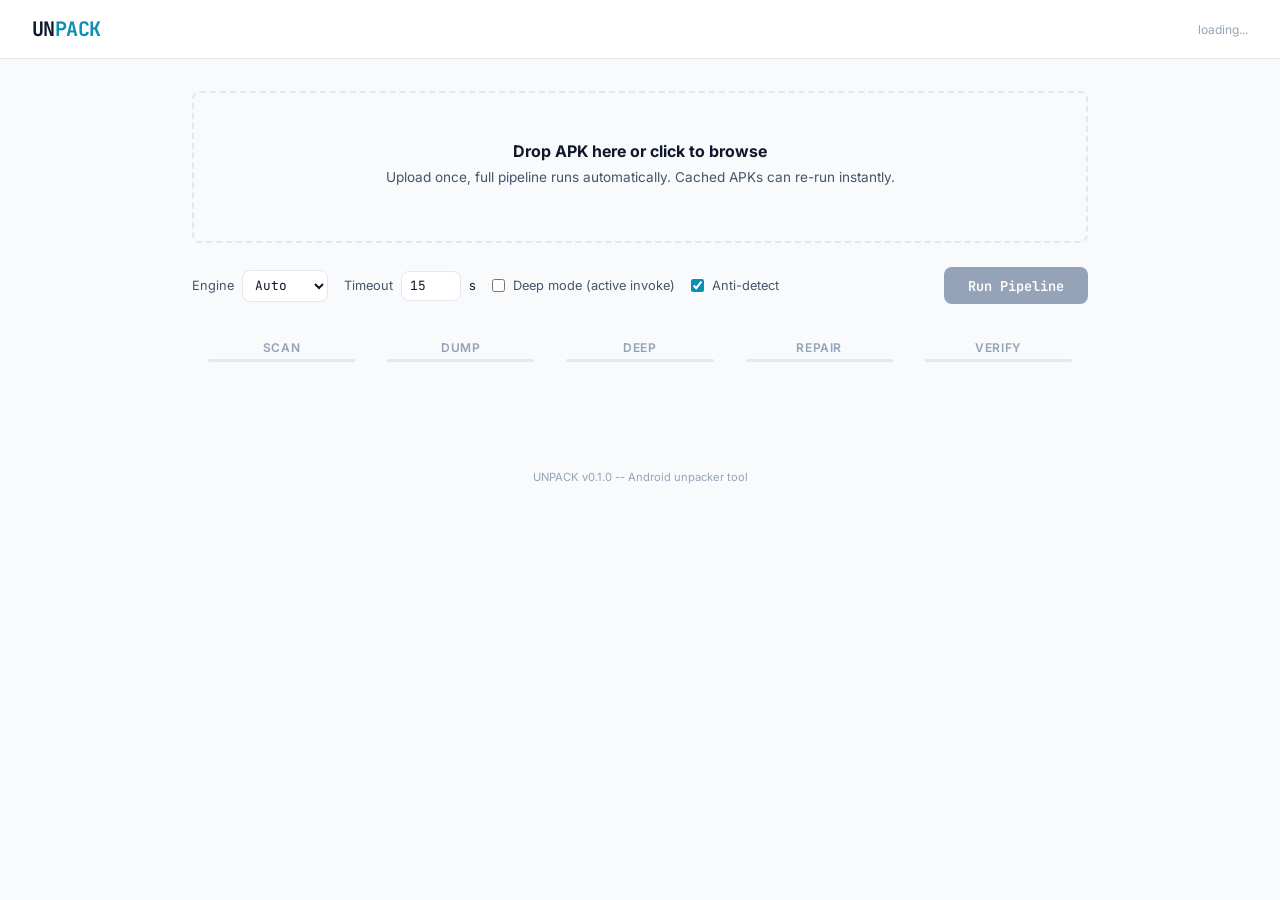
==== commit 39b48088: "Add APK caching, re-run from any phase, LLM export API - web.py: APK cache by SHA-256, /api/cache li" ====
--- a/src/unpack/templates/index.html
+++ b/src/unpack/templates/index.html
@@ -120,10 +120,16 @@
 
 <div class="main">
 
+  <!-- Cached APKs -->
+  <div id="cacheBar" style="display:none;margin-bottom:1rem">
+    <div style="font-size:0.75rem;color:var(--dim);margin-bottom:0.5rem">Recent APKs (cached)</div>
+    <div id="cacheList" style="display:flex;gap:0.5rem;flex-wrap:wrap"></div>
+  </div>
+
   <!-- Upload -->
   <div class="upload-zone" id="dropZone" onclick="document.getElementById('fileInput').click()">
     <h3>Drop APK here or click to browse</h3>
-    <p>Upload once, full pipeline runs automatically</p>
+    <p>Upload once, full pipeline runs automatically. Cached APKs can re-run instantly.</p>
     <div class="file-info" id="fileInfo"></div>
     <input type="file" id="fileInput" accept=".apk">
   </div>
@@ -143,6 +149,10 @@
     </div>
     <div class="opt-group">
       <input type="checkbox" id="optAntiDetect" checked><label for="optAntiDetect">Anti-detect</label>
+    </div>
+    <div class="opt-group" id="startFromGroup" style="display:none">
+      <label>From</label>
+      <select id="optStartFrom"><option value="scan">Full (scan)</option><option value="dumping">Re-dump</option><option value="repairing">Re-repair</option></select>
     </div>
     <button class="btn-run" id="btnRun" disabled onclick="startPipeline()">Run Pipeline</button>
   </div>
@@ -210,6 +220,7 @@
 const $ = id => document.getElementById(id);
 const dropZone = $('dropZone'), fileInput = $('fileInput'), fileInfo = $('fileInfo'), btnRun = $('btnRun');
 let selectedFile = null;
+let currentApkHash = null;
 
 // Drag & drop
 dropZone.addEventListener('dragover', e => { e.preventDefault(); dropZone.classList.add('drag'); });
@@ -220,8 +231,18 @@
 function handleFile(f) {
   if (!f || !f.name.endsWith('.apk')) { fileInfo.textContent = 'Please select an .apk file'; return; }
   selectedFile = f;
+  currentApkHash = null;
   fileInfo.textContent = f.name + ' (' + (f.size / 1024 / 1024).toFixed(1) + ' MB)';
   btnRun.disabled = false;
+  $('startFromGroup').style.display = 'none';
+}
+
+function selectCached(hash, name) {
+  selectedFile = null;
+  currentApkHash = hash;
+  fileInfo.textContent = name + ' (cached)';
+  btnRun.disabled = false;
+  $('startFromGroup').style.display = '';
 }
 
 // Engine status
@@ -229,6 +250,23 @@
   const el = $('engineStatus');
   el.innerHTML = data.engines.map(e => '<span><span class="dot ' + (e.available ? 'on' : 'off') + '"></span>' + e.name + '</span>').join('');
 });
+
+// Load cached APKs
+function loadCache() {
+  fetch('/api/cache').then(r => r.json()).then(data => {
+    if (!data.items || !data.items.length) return;
+    $('cacheBar').style.display = '';
+    $('cacheList').innerHTML = data.items.map(c =>
+      '<button onclick="selectCached(\''+c.hash+'\',\''+c.filename+'\')" style="'+
+      'font-family:JetBrains Mono,monospace;font-size:0.75rem;padding:0.3rem 0.75rem;'+
+      'border:1px solid var(--border);border-radius:999px;background:#fff;cursor:pointer;'+
+      'color:var(--dim);transition:all 0.2s" onmouseover="this.style.borderColor=\'var(--cyan)\';this.style.color=\'var(--cyan)\'" '+
+      'onmouseout="this.style.borderColor=\'var(--border)\';this.style.color=\'var(--dim)\'">'+
+      c.filename+' ('+c.size_mb+'MB)'+(c.packer?' ['+c.packer+']':'')+'</button>'
+    ).join('');
+  });
+}
+loadCache();
 
 // Pipeline
 const PHASES = ['scanning', 'dumping', 'active_invoke', 'repairing', 'verifying', 'done'];
@@ -245,26 +283,31 @@
 }
 
 function startPipeline() {
-  if (!selectedFile) return;
+  if (!selectedFile && !currentApkHash) return;
   btnRun.disabled = true;
   btnRun.textContent = 'Running...';
 
   // Reset UI
   document.querySelectorAll('.result-card').forEach(c => c.classList.remove('show'));
   ['scanBody','dumpBody','repairBody','reportBody','errorBody'].forEach(id => $(id).innerHTML = '');
-  setPhase('scanning');
+
+  const startFrom = currentApkHash ? ($('optStartFrom').value || 'scan') : 'scan';
+  setPhase(startFrom === 'scan' ? 'scanning' : startFrom);
 
   const form = new FormData();
-  form.append('file', selectedFile);
+  if (selectedFile) form.append('file', selectedFile);
+  if (currentApkHash) form.append('apk_hash', currentApkHash);
   form.append('engine', $('optEngine').value);
   form.append('timeout', $('optTimeout').value);
   form.append('deep', $('optDeep').checked);
   form.append('anti_detect', $('optAntiDetect').checked);
+  form.append('start_from', startFrom);
 
   fetch('/api/full', { method: 'POST', body: form })
     .then(r => r.json())
     .then(data => {
       if (data.error) { showError(data.error); return; }
+      if (data.apk_hash) currentApkHash = data.apk_hash;
       pollJob(data.job_id);
     })
     .catch(e => showError(e.message));
@@ -280,6 +323,8 @@
         setPhase('done');
         btnRun.disabled = false;
         btnRun.textContent = 'Run Pipeline';
+        if (job.apk_hash) { currentApkHash = job.apk_hash; $('startFromGroup').style.display = ''; }
+        loadCache();
       } else if (job.status === 'failed') {
         showError(job.error || 'Unknown error');
         btnRun.disabled = false;
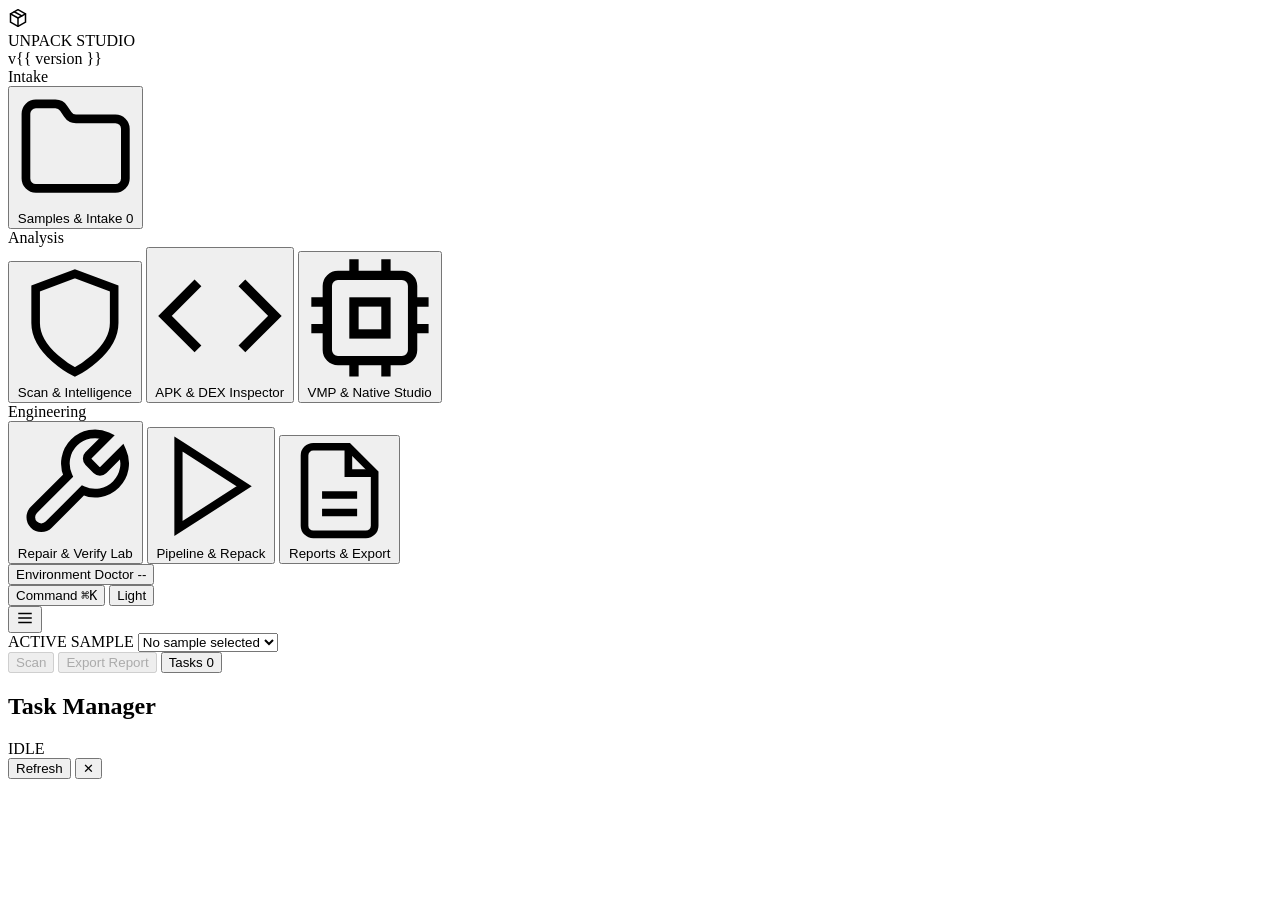
==== commit 7c7a27d4: "feat(web): build commercial-grade UNPACK Studio workbench and hardened REST/SSE API" ====
--- a/src/unpack/templates/index.html
+++ b/src/unpack/templates/index.html
@@ -1,452 +1,170 @@
 <!DOCTYPE html>
-<html lang="en">
+<html lang="en" data-theme="dark">
 <head>
 <meta charset="UTF-8">
 <meta name="viewport" content="width=device-width, initial-scale=1.0">
-<title>UNPACK</title>
-<link href="https://fonts.googleapis.com/css2?family=Inter:wght@400;500;600;700&family=JetBrains+Mono:wght@400;500;600;700&display=swap" rel="stylesheet">
-<style>
-*{margin:0;padding:0;box-sizing:border-box}
-:root{
-  --bg:#f8fafc;--card:#fff;--border:#e2e8f0;--text:#0f172a;--dim:#475569;--muted:#94a3b8;
-  --cyan:#0891b2;--emerald:#059669;--amber:#d97706;--violet:#7c3aed;--rose:#e11d48;
-  --r:0.5rem;
-}
-body{font-family:'Inter',system-ui,sans-serif;background:var(--bg);color:var(--text);min-height:100vh}
-code,.mono{font-family:'JetBrains Mono',monospace}
-
-.header{display:flex;align-items:center;gap:1rem;padding:1rem 2rem;border-bottom:1px solid var(--border);background:#fff}
-.header h1{font-family:'JetBrains Mono',monospace;font-size:1.25rem;font-weight:700;letter-spacing:-0.03em}
-.header h1 span{color:var(--cyan)}
-.header .status{margin-left:auto;font-size:0.75rem;color:var(--muted);display:flex;gap:1rem}
-.header .status .dot{width:6px;height:6px;border-radius:50%;display:inline-block;margin-right:4px}
-.header .status .on{background:var(--emerald)}
-.header .status .off{background:var(--rose)}
-
-.main{max-width:960px;margin:0 auto;padding:2rem}
-
-/* Upload zone */
-.upload-zone{border:2px dashed var(--border);border-radius:var(--r);padding:3rem 2rem;text-align:center;cursor:pointer;transition:all 0.2s;margin-bottom:1.5rem}
-.upload-zone:hover,.upload-zone.drag{border-color:var(--cyan);background:rgba(8,145,178,0.04)}
-.upload-zone h3{font-size:1rem;margin-bottom:0.5rem}
-.upload-zone p{font-size:0.85rem;color:var(--dim)}
-.upload-zone .file-info{font-family:'JetBrains Mono',monospace;font-size:0.85rem;color:var(--cyan);margin-top:0.5rem}
-.upload-zone input{display:none}
-
-/* Options bar */
-.options{display:flex;gap:1rem;flex-wrap:wrap;align-items:center;margin-bottom:1.5rem}
-.opt-group{display:flex;align-items:center;gap:0.5rem;font-size:0.8rem}
-.opt-group label{color:var(--dim);white-space:nowrap}
-.opt-group select,.opt-group input[type=number]{font-family:'JetBrains Mono',monospace;font-size:0.8rem;padding:0.35rem 0.5rem;border:1px solid var(--border);border-radius:var(--r);background:#fff;color:var(--text)}
-.opt-group input[type=checkbox]{accent-color:var(--cyan)}
-.btn-run{margin-left:auto;padding:0.6rem 1.5rem;border:none;border-radius:var(--r);background:var(--cyan);color:#fff;font-family:'JetBrains Mono',monospace;font-size:0.85rem;font-weight:600;cursor:pointer;transition:background 0.2s}
-.btn-run:hover{background:#0e7490}
-.btn-run:disabled{background:var(--muted);cursor:not-allowed}
-
-/* Pipeline stepper */
-.pipeline{display:flex;gap:0;margin-bottom:2rem;overflow-x:auto}
-.step{flex:1;min-width:120px;text-align:center;position:relative;padding:0.75rem 0.5rem}
-.step .label{font-size:0.75rem;font-weight:600;color:var(--muted);text-transform:uppercase;letter-spacing:0.05em;margin-bottom:0.25rem}
-.step .bar{height:3px;background:var(--border);border-radius:2px;margin:0 8px}
-.step.active .label{color:var(--cyan)}
-.step.active .bar{background:var(--cyan);animation:pulse-bar 1.5s infinite}
-.step.done .label{color:var(--emerald)}
-.step.done .bar{background:var(--emerald)}
-.step.fail .label{color:var(--rose)}
-.step.fail .bar{background:var(--rose)}
-@keyframes pulse-bar{0%,100%{opacity:1}50%{opacity:0.4}}
-
-/* Result sections */
-.results{display:flex;flex-direction:column;gap:1rem}
-.result-card{background:var(--card);border:1px solid var(--border);border-radius:var(--r);overflow:hidden;display:none}
-.result-card.show{display:block}
-.result-card .card-head{padding:0.75rem 1rem;display:flex;align-items:center;gap:0.5rem;border-bottom:1px solid var(--border);cursor:pointer;user-select:none}
-.result-card .card-head h3{font-size:0.85rem;font-weight:600}
-.result-card .card-head .badge{font-family:'JetBrains Mono',monospace;font-size:0.65rem;padding:0.15rem 0.5rem;border-radius:999px;font-weight:600;margin-left:auto}
-.result-card .card-body{padding:1rem;font-size:0.85rem}
-.result-card .card-body.collapsed{display:none}
-
-/* Scan result */
-.scan-grid{display:grid;grid-template-columns:1fr 1fr;gap:0.75rem}
-.scan-row{display:flex;justify-content:space-between;padding:0.25rem 0;border-bottom:1px solid rgba(0,0,0,0.04)}
-.scan-row .key{color:var(--dim);font-size:0.8rem}
-.scan-row .val{font-family:'JetBrains Mono',monospace;font-size:0.8rem;font-weight:500}
-.conf-bar{display:flex;align-items:center;gap:0.5rem}
-.conf-bar .track{flex:1;height:6px;background:var(--border);border-radius:3px;overflow:hidden}
-.conf-bar .fill{height:100%;border-radius:3px;transition:width 0.3s}
-
-/* Breakdown table */
-.breakdown{width:100%;font-size:0.8rem;border-collapse:collapse;margin-top:0.5rem}
-.breakdown th{text-align:left;padding:0.35rem 0.5rem;font-weight:600;color:var(--dim);border-bottom:1px solid var(--border)}
-.breakdown td{padding:0.35rem 0.5rem;border-bottom:1px solid rgba(0,0,0,0.04)}
-.breakdown .hit{color:var(--emerald);font-weight:600}
-.breakdown .miss{color:var(--muted)}
-
-/* Quality report */
-.stat-row{display:flex;gap:1rem;flex-wrap:wrap;margin-top:0.5rem}
-.stat-box{flex:1;min-width:100px;text-align:center;padding:0.75rem;background:var(--bg);border-radius:var(--r)}
-.stat-box .num{font-family:'JetBrains Mono',monospace;font-size:1.5rem;font-weight:700}
-.stat-box .lbl{font-size:0.7rem;color:var(--muted)}
-
-/* Repair list */
-.repair-item{display:flex;align-items:center;gap:0.5rem;padding:0.35rem 0;font-size:0.8rem;border-bottom:1px solid rgba(0,0,0,0.04)}
-.repair-item .icon{font-weight:700;width:16px;text-align:center}
-.repair-item .actions{color:var(--dim);font-size:0.75rem;margin-left:auto}
-
-/* Collapsible */
-.collapsible{cursor:pointer}
-.collapsible::before{content:'+ ';font-weight:700;color:var(--muted)}
-.collapsible.open::before{content:'- '}
-.coll-body{display:none;margin-top:0.5rem}
-.coll-body.open{display:block}
-.so-list{font-family:'JetBrains Mono',monospace;font-size:0.75rem;color:var(--dim);max-height:200px;overflow-y:auto;padding:0.5rem;background:var(--bg);border-radius:var(--r)}
-
-.footer{text-align:center;padding:2rem;font-size:0.7rem;color:var(--muted)}
-
-@media(max-width:640px){
-  .main{padding:1rem}
-  .scan-grid{grid-template-columns:1fr}
-  .options{flex-direction:column;align-items:stretch}
-  .btn-run{margin-left:0}
-}
-</style>
+<title>UNPACK Studio — Android Security &amp; Reverse-Engineering Workbench</title>
+<link rel="icon" type="image/svg+xml" href="data:image/svg+xml,%3Csvg xmlns='http://www.w3.org/2000/svg' viewBox='0 0 24 24' fill='none' stroke='%2338bdf8' stroke-width='2' stroke-linecap='round' stroke-linejoin='round'%3E%3Cpath d='M12 2L3 7v10l9 5 9-5V7l-9-5z'/%3E%3Cpath d='M12 22V12'/%3E%3Cpath d='M3 7l9 5 9-5'/%3E%3C/svg%3E">
+<link rel="stylesheet" href="/static/css/studio.css">
 </head>
 <body>
+<div class="studio-shell" id="studioShell">
 
-<div class="header">
-  <h1>UN<span>PACK</span></h1>
-  <div class="status" id="engineStatus">loading...</div>
+  <!-- Left Navigation Rail -->
+  <aside class="nav-rail" id="navRail" aria-label="Primary Navigation">
+    <div class="brand-bar">
+      <div class="brand-logo" aria-hidden="true">
+        <svg width="20" height="20" viewBox="0 0 24 24" fill="none" stroke="currentColor" stroke-width="1.8" stroke-linecap="round" stroke-linejoin="round">
+          <path d="M12 2L3 7v10l9 5 9-5V7l-9-5z"/>
+          <path d="M12 22V12"/>
+          <path d="M3 7l9 5 9-5"/>
+          <path d="M7.5 4.5l9 5"/>
+        </svg>
+      </div>
+      <div class="brand-text">
+        <span class="brand-name">UNPACK</span>
+        <span class="brand-tag">STUDIO</span>
+      </div>
+      <span class="brand-ver mono">v{{ version }}</span>
+    </div>
+
+    <nav class="nav-groups">
+      <div class="nav-group-label">Intake</div>
+      <button class="nav-item active" data-view="samples" type="button">
+        <svg class="nav-ico" viewBox="0 0 24 24" fill="none" stroke="currentColor" stroke-width="1.75"><path d="M4 20h16a2 2 0 0 0 2-2V8a2 2 0 0 0-2-2h-7.93a2 2 0 0 1-1.66-.9l-.82-1.2A2 2 0 0 0 7.93 3H4a2 2 0 0 0-2 2v13c0 1.1.9 2 2 2Z"/></svg>
+        <span>Samples &amp; Intake</span>
+        <span class="nav-pill mono" id="navSampleCount">0</span>
+      </button>
+
+      <div class="nav-group-label">Analysis</div>
+      <button class="nav-item" data-view="overview" type="button">
+        <svg class="nav-ico" viewBox="0 0 24 24" fill="none" stroke="currentColor" stroke-width="1.75"><path d="M12 22s8-4 8-10V5l-8-3-8 3v7c0 6 8 10 8 10z"/></svg>
+        <span>Scan &amp; Intelligence</span>
+      </button>
+      <button class="nav-item" data-view="inspector" type="button">
+        <svg class="nav-ico" viewBox="0 0 24 24" fill="none" stroke="currentColor" stroke-width="1.75"><polyline points="16 18 22 12 16 6"/><polyline points="8 6 2 12 8 18"/></svg>
+        <span>APK &amp; DEX Inspector</span>
+      </button>
+      <button class="nav-item" data-view="vmp" type="button">
+        <svg class="nav-ico" viewBox="0 0 24 24" fill="none" stroke="currentColor" stroke-width="1.75"><rect x="4" y="4" width="16" height="16" rx="2"/><rect x="9" y="9" width="6" height="6"/><path d="M9 1v3M15 1v3M9 20v3M15 20v3M20 9h3M20 14h3M1 9h3M1 14h3"/></svg>
+        <span>VMP &amp; Native Studio</span>
+      </button>
+
+      <div class="nav-group-label">Engineering</div>
+      <button class="nav-item" data-view="repair" type="button">
+        <svg class="nav-ico" viewBox="0 0 24 24" fill="none" stroke="currentColor" stroke-width="1.75"><path d="M14.7 6.3a1 1 0 0 0 0 1.4l1.6 1.6a1 1 0 0 0 1.4 0l3.77-3.77a6 6 0 0 1-7.94 7.94l-6.91 6.91a2.12 2.12 0 0 1-3-3l6.91-6.91a6 6 0 0 1 7.94-7.94l-3.76 3.76z"/></svg>
+        <span>Repair &amp; Verify Lab</span>
+      </button>
+      <button class="nav-item" data-view="pipeline" type="button">
+        <svg class="nav-ico" viewBox="0 0 24 24" fill="none" stroke="currentColor" stroke-width="1.75"><polygon points="5 3 19 12 5 21 5 3"/></svg>
+        <span>Pipeline &amp; Repack</span>
+      </button>
+      <button class="nav-item" data-view="reports" type="button">
+        <svg class="nav-ico" viewBox="0 0 24 24" fill="none" stroke="currentColor" stroke-width="1.75"><path d="M14 2H6a2 2 0 0 0-2 2v16a2 2 0 0 0 2 2h12a2 2 0 0 0 2-2V8z"/><polyline points="14 2 14 8 20 8"/><line x1="16" y1="13" x2="8" y2="13"/><line x1="16" y1="17" x2="8" y2="17"/></svg>
+        <span>Reports &amp; Export</span>
+      </button>
+    </nav>
+
+    <div class="nav-footer">
+      <button class="env-status-btn" id="btnOpenDoctor" type="button" title="Open Environment Diagnostics">
+        <span class="status-dot warn" id="doctorDot"></span>
+        <span class="env-status-label" id="doctorLabel">Environment Doctor</span>
+        <span class="env-status-meta mono" id="doctorEnginesMeta">--</span>
+      </button>
+      <div class="nav-footer-actions">
+        <button class="icon-pill-btn" id="btnCmdPalette" type="button" title="Command Palette (Cmd+K)">
+          <span>Command</span>
+          <kbd class="mono">⌘K</kbd>
+        </button>
+        <button class="icon-pill-btn" id="btnThemeToggle" type="button" title="Toggle Dark / Light Theme" aria-label="Toggle theme">
+          <span id="themeLabel">Light</span>
+        </button>
+      </div>
+    </div>
+  </aside>
+
+  <!-- Main Workspace Column -->
+  <div class="studio-main">
+    <!-- Top Context Bar -->
+    <header class="context-bar">
+      <div class="context-left">
+        <button class="mobile-menu-btn" id="btnToggleNav" type="button" aria-label="Toggle sidebar">
+          <svg width="18" height="18" viewBox="0 0 24 24" fill="none" stroke="currentColor" stroke-width="2"><line x1="3" y1="6" x2="21" y2="6"/><line x1="3" y1="12" x2="21" y2="12"/><line x1="3" y1="18" x2="21" y2="18"/></svg>
+        </button>
+        <div class="active-sample-bar" id="activeSampleBar">
+          <span class="ctx-label">ACTIVE SAMPLE</span>
+          <select class="sample-switcher mono" id="sampleSwitcher" aria-label="Switch active sample">
+            <option value="">No sample selected</option>
+          </select>
+          <span class="ctx-badges" id="activeSampleBadges"></span>
+        </div>
+      </div>
+
+      <div class="context-actions">
+        <button class="btn btn-subtle btn-sm" id="btnQuickScan" type="button" disabled>Scan</button>
+        <button class="btn btn-subtle btn-sm" id="btnQuickReport" type="button" disabled>Export Report</button>
+        <button class="btn btn-primary btn-sm" id="btnToggleJobs" type="button">
+          <span class="job-pulse-dot" id="jobPulseDot"></span>
+          <span>Tasks</span>
+          <span class="btn-count mono" id="jobCountBadge">0</span>
+        </button>
+      </div>
+    </header>
+
+    <!-- Dynamic Workspace Viewport -->
+    <main class="workspace-viewport" id="workspaceViewport" tabindex="-1">
+      <!-- Rendered dynamically by views.js -->
+    </main>
+  </div>
+
+  <!-- Slide-Over Async Task Manager Drawer -->
+  <aside class="task-drawer" id="taskDrawer" aria-label="Async Task Manager" aria-hidden="true">
+    <div class="drawer-header">
+      <div class="drawer-title-group">
+        <h2>Task Manager</h2>
+        <span class="badge badge-muted mono" id="drawerLiveBadge">IDLE</span>
+      </div>
+      <div class="drawer-actions">
+        <button class="btn btn-ghost btn-xs" id="btnRefreshJobs" type="button">Refresh</button>
+        <button class="btn btn-ghost btn-xs" id="btnCloseDrawer" type="button" aria-label="Close Task Manager">✕</button>
+      </div>
+    </div>
+    <div class="drawer-body" id="taskDrawerBody">
+      <!-- Populated by views.js -->
+    </div>
+  </aside>
+
+  <!-- Modal Backdrop (Doctor & Command Palette) -->
+  <div class="modal-backdrop" id="modalBackdrop" hidden>
+    <div class="modal-dialog" id="modalDialog" role="dialog" aria-modal="true">
+      <div class="modal-header">
+        <h3 id="modalTitle">Modal</h3>
+        <button class="btn btn-ghost btn-xs" id="btnCloseModal" type="button" aria-label="Close">✕</button>
+      </div>
+      <div class="modal-body" id="modalBody"></div>
+    </div>
+  </div>
+
+  <!-- Command Palette -->
+  <div class="palette-backdrop" id="paletteBackdrop" hidden>
+    <div class="palette-box" role="dialog" aria-modal="true" aria-label="Command Palette">
+      <div class="palette-input-wrap">
+        <svg width="15" height="15" viewBox="0 0 24 24" fill="none" stroke="currentColor" stroke-width="2"><circle cx="11" cy="11" r="8"/><line x1="21" y1="21" x2="16.65" y2="16.65"/></svg>
+        <input type="text" id="paletteInput" placeholder="Jump to workspace, sample, local APK, or action..." autocomplete="off">
+        <kbd class="mono">ESC</kbd>
+      </div>
+      <div class="palette-list" id="paletteList"></div>
+    </div>
+  </div>
+
+  <!-- Toast Container -->
+  <div class="toast-stack" id="toastStack" aria-live="polite"></div>
 </div>
 
-<div class="main">
-
-  <!-- Cached APKs -->
-  <div id="cacheBar" style="display:none;margin-bottom:1rem">
-    <div style="font-size:0.75rem;color:var(--dim);margin-bottom:0.5rem">Recent APKs (cached)</div>
-    <div id="cacheList" style="display:flex;gap:0.5rem;flex-wrap:wrap"></div>
-  </div>
-
-  <!-- Upload -->
-  <div class="upload-zone" id="dropZone" onclick="document.getElementById('fileInput').click()">
-    <h3>Drop APK here or click to browse</h3>
-    <p>Upload once, full pipeline runs automatically. Cached APKs can re-run instantly.</p>
-    <div class="file-info" id="fileInfo"></div>
-    <input type="file" id="fileInput" accept=".apk">
-  </div>
-
-  <!-- Options + Run -->
-  <div class="options">
-    <div class="opt-group">
-      <label>Engine</label>
-      <select id="optEngine"><option value="">Auto</option><option value="memory">Memory</option><option value="frida">Frida</option><option value="ebpf">eBPF</option></select>
-    </div>
-    <div class="opt-group">
-      <label>Timeout</label>
-      <input type="number" id="optTimeout" value="15" min="5" max="120" style="width:60px"> s
-    </div>
-    <div class="opt-group">
-      <input type="checkbox" id="optDeep"><label for="optDeep">Deep mode (active invoke)</label>
-    </div>
-    <div class="opt-group">
-      <input type="checkbox" id="optAntiDetect" checked><label for="optAntiDetect">Anti-detect</label>
-    </div>
-    <div class="opt-group" id="startFromGroup" style="display:none">
-      <label>From</label>
-      <select id="optStartFrom"><option value="scan">Full (scan)</option><option value="dumping">Re-dump</option><option value="repairing">Re-repair</option></select>
-    </div>
-    <button class="btn-run" id="btnRun" disabled onclick="startPipeline()">Run Pipeline</button>
-  </div>
-
-  <!-- Pipeline stepper -->
-  <div class="pipeline" id="pipeline">
-    <div class="step" data-phase="scanning"><div class="label">Scan</div><div class="bar"></div></div>
-    <div class="step" data-phase="dumping"><div class="label">Dump</div><div class="bar"></div></div>
-    <div class="step" data-phase="active_invoke"><div class="label">Deep</div><div class="bar"></div></div>
-    <div class="step" data-phase="repairing"><div class="label">Repair</div><div class="bar"></div></div>
-    <div class="step" data-phase="verifying"><div class="label">Verify</div><div class="bar"></div></div>
-  </div>
-
-  <!-- Results -->
-  <div class="results">
-
-    <!-- Scan result -->
-    <div class="result-card" id="cardScan">
-      <div class="card-head" onclick="toggleCard('cardScan')">
-        <h3>Scan Result</h3>
-        <span class="badge" id="scanBadge" style="background:var(--bg);color:var(--dim)">--</span>
-      </div>
-      <div class="card-body" id="scanBody"></div>
-    </div>
-
-    <!-- Dump result -->
-    <div class="result-card" id="cardDump">
-      <div class="card-head" onclick="toggleCard('cardDump')">
-        <h3>Dump Result</h3>
-        <span class="badge" id="dumpBadge" style="background:var(--bg);color:var(--dim)">--</span>
-      </div>
-      <div class="card-body" id="dumpBody"></div>
-    </div>
-
-    <!-- Repair result -->
-    <div class="result-card" id="cardRepair">
-      <div class="card-head" onclick="toggleCard('cardRepair')">
-        <h3>Repair</h3>
-        <span class="badge" id="repairBadge" style="background:var(--bg);color:var(--dim)">--</span>
-      </div>
-      <div class="card-body" id="repairBody"></div>
-    </div>
-
-    <!-- Quality report -->
-    <div class="result-card" id="cardReport">
-      <div class="card-head" onclick="toggleCard('cardReport')">
-        <h3>Quality Report</h3>
-        <span class="badge" id="reportBadge" style="background:var(--bg);color:var(--dim)">--</span>
-      </div>
-      <div class="card-body" id="reportBody"></div>
-    </div>
-
-    <!-- Error -->
-    <div class="result-card" id="cardError" style="border-color:var(--rose)">
-      <div class="card-head"><h3 style="color:var(--rose)">Error</h3></div>
-      <div class="card-body" id="errorBody" style="color:var(--rose)"></div>
-    </div>
-
-  </div>
-</div>
-
-<div class="footer">UNPACK v0.1.0 -- Android unpacker tool</div>
-
-<script>
-const $ = id => document.getElementById(id);
-const dropZone = $('dropZone'), fileInput = $('fileInput'), fileInfo = $('fileInfo'), btnRun = $('btnRun');
-let selectedFile = null;
-let currentApkHash = null;
-
-// Drag & drop
-dropZone.addEventListener('dragover', e => { e.preventDefault(); dropZone.classList.add('drag'); });
-dropZone.addEventListener('dragleave', () => dropZone.classList.remove('drag'));
-dropZone.addEventListener('drop', e => { e.preventDefault(); dropZone.classList.remove('drag'); handleFile(e.dataTransfer.files[0]); });
-fileInput.addEventListener('change', () => { if (fileInput.files[0]) handleFile(fileInput.files[0]); });
-
-function handleFile(f) {
-  if (!f || !f.name.endsWith('.apk')) { fileInfo.textContent = 'Please select an .apk file'; return; }
-  selectedFile = f;
-  currentApkHash = null;
-  fileInfo.textContent = f.name + ' (' + (f.size / 1024 / 1024).toFixed(1) + ' MB)';
-  btnRun.disabled = false;
-  $('startFromGroup').style.display = 'none';
-}
-
-function selectCached(hash, name) {
-  selectedFile = null;
-  currentApkHash = hash;
-  fileInfo.textContent = name + ' (cached)';
-  btnRun.disabled = false;
-  $('startFromGroup').style.display = '';
-}
-
-// Engine status
-fetch('/api/engines').then(r => r.json()).then(data => {
-  const el = $('engineStatus');
-  el.innerHTML = data.engines.map(e => '<span><span class="dot ' + (e.available ? 'on' : 'off') + '"></span>' + e.name + '</span>').join('');
-});
-
-// Load cached APKs
-function loadCache() {
-  fetch('/api/cache').then(r => r.json()).then(data => {
-    if (!data.items || !data.items.length) return;
-    $('cacheBar').style.display = '';
-    $('cacheList').innerHTML = data.items.map(c =>
-      '<button onclick="selectCached(\''+c.hash+'\',\''+c.filename+'\')" style="'+
-      'font-family:JetBrains Mono,monospace;font-size:0.75rem;padding:0.3rem 0.75rem;'+
-      'border:1px solid var(--border);border-radius:999px;background:#fff;cursor:pointer;'+
-      'color:var(--dim);transition:all 0.2s" onmouseover="this.style.borderColor=\'var(--cyan)\';this.style.color=\'var(--cyan)\'" '+
-      'onmouseout="this.style.borderColor=\'var(--border)\';this.style.color=\'var(--dim)\'">'+
-      c.filename+' ('+c.size_mb+'MB)'+(c.packer?' ['+c.packer+']':'')+'</button>'
-    ).join('');
-  });
-}
-loadCache();
-
-// Pipeline
-const PHASES = ['scanning', 'dumping', 'active_invoke', 'repairing', 'verifying', 'done'];
-
-function setPhase(phase) {
-  document.querySelectorAll('.step').forEach(s => {
-    const p = s.dataset.phase;
-    const idx = PHASES.indexOf(p);
-    const cur = PHASES.indexOf(phase);
-    s.className = 'step';
-    if (idx < cur) s.classList.add('done');
-    else if (idx === cur) s.classList.add('active');
-  });
-}
-
-function startPipeline() {
-  if (!selectedFile && !currentApkHash) return;
-  btnRun.disabled = true;
-  btnRun.textContent = 'Running...';
-
-  // Reset UI
-  document.querySelectorAll('.result-card').forEach(c => c.classList.remove('show'));
-  ['scanBody','dumpBody','repairBody','reportBody','errorBody'].forEach(id => $(id).innerHTML = '');
-
-  const startFrom = currentApkHash ? ($('optStartFrom').value || 'scan') : 'scan';
-  setPhase(startFrom === 'scan' ? 'scanning' : startFrom);
-
-  const form = new FormData();
-  if (selectedFile) form.append('file', selectedFile);
-  if (currentApkHash) form.append('apk_hash', currentApkHash);
-  form.append('engine', $('optEngine').value);
-  form.append('timeout', $('optTimeout').value);
-  form.append('deep', $('optDeep').checked);
-  form.append('anti_detect', $('optAntiDetect').checked);
-  form.append('start_from', startFrom);
-
-  fetch('/api/full', { method: 'POST', body: form })
-    .then(r => r.json())
-    .then(data => {
-      if (data.error) { showError(data.error); return; }
-      if (data.apk_hash) currentApkHash = data.apk_hash;
-      pollJob(data.job_id);
-    })
-    .catch(e => showError(e.message));
-}
-
-function pollJob(jobId) {
-  const poll = () => {
-    fetch('/api/job/' + jobId).then(r => r.json()).then(job => {
-      setPhase(job.phase || 'scanning');
-      renderPhases(job.phases || {});
-
-      if (job.status === 'done') {
-        setPhase('done');
-        btnRun.disabled = false;
-        btnRun.textContent = 'Run Pipeline';
-        if (job.apk_hash) { currentApkHash = job.apk_hash; $('startFromGroup').style.display = ''; }
-        loadCache();
-      } else if (job.status === 'failed') {
-        showError(job.error || 'Unknown error');
-        btnRun.disabled = false;
-        btnRun.textContent = 'Run Pipeline';
-      } else {
-        setTimeout(poll, 1000);
-      }
-    }).catch(() => setTimeout(poll, 2000));
-  };
-  poll();
-}
-
-function renderPhases(phases) {
-  if (phases.scan) renderScan(phases.scan);
-  if (phases.dump) renderDump(phases.dump);
-  if (phases.repair) renderRepair(phases.repair);
-  if (phases.report) renderReport(phases.report);
-}
-
-function renderScan(s) {
-  const card = $('cardScan'); card.classList.add('show');
-  const badge = $('scanBadge');
-
-  if (s.packer_name) {
-    badge.textContent = s.packer_name + (s.packer_version ? ' ' + s.packer_version : '');
-    badge.style.background = 'rgba(8,145,178,0.1)';
-    badge.style.color = 'var(--cyan)';
-  } else {
-    badge.textContent = 'No packer';
-    badge.style.background = 'var(--bg)';
-    badge.style.color = 'var(--muted)';
-  }
-
-  const conf = Math.round((s.confidence || 0) * 100);
-  const confColor = conf >= 60 ? 'var(--emerald)' : conf >= 30 ? 'var(--amber)' : 'var(--rose)';
-
-  let html = '<div class="scan-grid">';
-  html += row('Packer', s.packer_name || '--');
-  html += row('Version', s.packer_version || '--');
-  html += row('Protection', s.protection_level || '--');
-  html += row('Confidence', '<div class="conf-bar"><div class="track"><div class="fill" style="width:'+conf+'%;background:'+confColor+'"></div></div><span class="mono">'+conf+'%</span></div>');
-  html += row('Signatures', (s.matched_signatures||[]).join(', ') || '--');
-  html += '</div>';
-
-  if (s.score_breakdown && s.score_breakdown.length) {
-    html += '<table class="breakdown"><thead><tr><th>Dimension</th><th>Score</th><th>Max</th><th>Status</th></tr></thead><tbody>';
-    s.score_breakdown.forEach(b => {
-      const cls = b.matched ? 'hit' : 'miss';
-      html += '<tr><td>'+b.dimension+'</td><td class="mono '+cls+'">'+b.score.toFixed(1)+'</td><td class="mono">'+b.max.toFixed(1)+'</td><td class="'+cls+'">'+(b.matched?'HIT':'--')+'</td></tr>';
-    });
-    html += '</tbody></table>';
-  }
-
-  if (s.all_so_files && s.all_so_files.length) {
-    html += '<div class="collapsible" onclick="toggleColl(this)">Native Libraries ('+s.all_so_files.length+')</div>';
-    html += '<div class="coll-body"><div class="so-list">'+s.all_so_files.join('<br>')+'</div></div>';
-  }
-
-  $('scanBody').innerHTML = html;
-}
-
-function renderDump(d) {
-  const card = $('cardDump'); card.classList.add('show');
-  $('dumpBadge').textContent = d.dex_count + ' DEX';
-  $('dumpBadge').style.background = 'rgba(5,150,105,0.1)';
-  $('dumpBadge').style.color = 'var(--emerald)';
-
-  let html = '<div class="scan-grid">';
-  html += row('Engine', d.engine);
-  html += row('DEX files', d.dex_count);
-  html += row('SO files', d.so_count || 0);
-  html += row('Duration', (d.duration_ms / 1000).toFixed(1) + 's');
-  if (d.duplicates_removed) html += row('Duplicates removed', d.duplicates_removed);
-  html += '</div>';
-  $('dumpBody').innerHTML = html;
-}
-
-function renderRepair(repairs) {
-  const card = $('cardRepair'); card.classList.add('show');
-  const ok = repairs.filter(r => r.success).length;
-  $('repairBadge').textContent = ok + '/' + repairs.length;
-  $('repairBadge').style.background = 'rgba(5,150,105,0.1)';
-  $('repairBadge').style.color = 'var(--emerald)';
-
-  let html = '';
-  repairs.forEach(r => {
-    html += '<div class="repair-item"><span class="icon" style="color:'+(r.success?'var(--emerald)':'var(--rose)')+'">'+
-      (r.success?'+':'x')+'</span><span class="mono">'+r.file+'</span>'+
-      '<span class="actions">'+r.actions.join(', ')+'</span></div>';
-  });
-  $('repairBody').innerHTML = html;
-}
-
-function renderReport(r) {
-  const card = $('cardReport'); card.classList.add('show');
-  const cov = Math.round((r.code_coverage || 0) * 100);
-  $('reportBadge').textContent = cov + '%';
-  $('reportBadge').style.background = cov >= 80 ? 'rgba(5,150,105,0.1)' : 'rgba(217,119,6,0.1)';
-  $('reportBadge').style.color = cov >= 80 ? 'var(--emerald)' : 'var(--amber)';
-
-  let html = '<div class="stat-row">';
-  html += stat(r.dex_count, 'DEX files', '--cyan');
-  html += stat(r.total_classes?.toLocaleString() || 0, 'Classes', '--cyan');
-  html += stat(r.total_methods?.toLocaleString() || 0, 'Methods', '--cyan');
-  html += stat(r.methods_with_code?.toLocaleString() || 0, 'With code', '--emerald');
-  if (r.nop_methods > 0) html += stat(r.nop_methods, 'NOP-only', '--rose');
-  html += stat(cov + '%', 'Coverage', cov >= 80 ? '--emerald' : '--amber');
-  html += stat(Math.round((r.score || 0) * 100) + '%', 'Score', '--violet');
-  html += '</div>';
-  $('reportBody').innerHTML = html;
-}
-
-function showError(msg) {
-  const card = $('cardError'); card.classList.add('show');
-  $('errorBody').textContent = msg;
-  document.querySelectorAll('.step.active').forEach(s => s.classList.replace('active','fail'));
-}
-
-function row(k, v) { return '<div class="scan-row"><span class="key">'+k+'</span><span class="val">'+v+'</span></div>'; }
-function stat(n, l, c) { return '<div class="stat-box"><div class="num" style="color:var('+c+')">'+n+'</div><div class="lbl">'+l+'</div></div>'; }
-function toggleCard(id) { $(id).querySelector('.card-body').classList.toggle('collapsed'); }
-function toggleColl(el) { el.classList.toggle('open'); el.nextElementSibling.classList.toggle('open'); }
-</script>
+<script src="/static/js/api.js"></script>
+<script src="/static/js/state.js"></script>
+<script src="/static/js/components.js"></script>
+<script src="/static/js/views.js"></script>
+<script src="/static/js/app.js"></script>
 </body>
 </html>
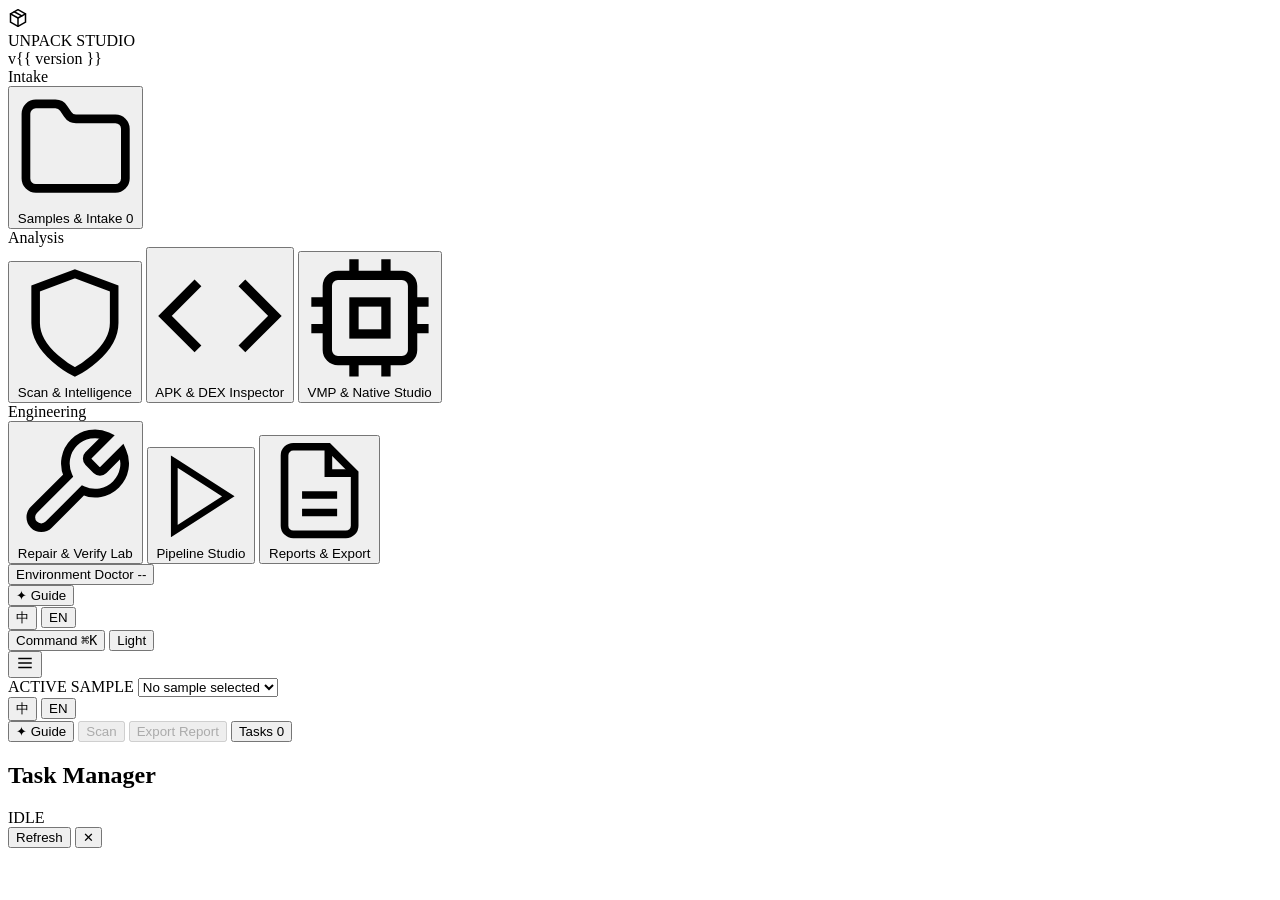
==== commit 568cf6db: "feat(studio): bilingual zh/en i18n, interactive onboarding tour & deep pipeline studio" ====
--- a/src/unpack/templates/index.html
+++ b/src/unpack/templates/index.html
@@ -29,51 +29,61 @@
     </div>
 
     <nav class="nav-groups">
-      <div class="nav-group-label">Intake</div>
+      <div class="nav-group-label" data-i18n="nav.group.intake">Intake</div>
       <button class="nav-item active" data-view="samples" type="button">
         <svg class="nav-ico" viewBox="0 0 24 24" fill="none" stroke="currentColor" stroke-width="1.75"><path d="M4 20h16a2 2 0 0 0 2-2V8a2 2 0 0 0-2-2h-7.93a2 2 0 0 1-1.66-.9l-.82-1.2A2 2 0 0 0 7.93 3H4a2 2 0 0 0-2 2v13c0 1.1.9 2 2 2Z"/></svg>
-        <span>Samples &amp; Intake</span>
+        <span data-i18n="nav.samples">Samples &amp; Intake</span>
         <span class="nav-pill mono" id="navSampleCount">0</span>
       </button>
 
-      <div class="nav-group-label">Analysis</div>
+      <div class="nav-group-label" data-i18n="nav.group.analysis">Analysis</div>
       <button class="nav-item" data-view="overview" type="button">
         <svg class="nav-ico" viewBox="0 0 24 24" fill="none" stroke="currentColor" stroke-width="1.75"><path d="M12 22s8-4 8-10V5l-8-3-8 3v7c0 6 8 10 8 10z"/></svg>
-        <span>Scan &amp; Intelligence</span>
+        <span data-i18n="nav.overview">Scan &amp; Intelligence</span>
       </button>
       <button class="nav-item" data-view="inspector" type="button">
         <svg class="nav-ico" viewBox="0 0 24 24" fill="none" stroke="currentColor" stroke-width="1.75"><polyline points="16 18 22 12 16 6"/><polyline points="8 6 2 12 8 18"/></svg>
-        <span>APK &amp; DEX Inspector</span>
+        <span data-i18n="nav.inspector">APK &amp; DEX Inspector</span>
       </button>
       <button class="nav-item" data-view="vmp" type="button">
         <svg class="nav-ico" viewBox="0 0 24 24" fill="none" stroke="currentColor" stroke-width="1.75"><rect x="4" y="4" width="16" height="16" rx="2"/><rect x="9" y="9" width="6" height="6"/><path d="M9 1v3M15 1v3M9 20v3M15 20v3M20 9h3M20 14h3M1 9h3M1 14h3"/></svg>
-        <span>VMP &amp; Native Studio</span>
-      </button>
-
-      <div class="nav-group-label">Engineering</div>
+        <span data-i18n="nav.vmp">VMP &amp; Native Studio</span>
+      </button>
+
+      <div class="nav-group-label" data-i18n="nav.group.engineering">Engineering</div>
       <button class="nav-item" data-view="repair" type="button">
         <svg class="nav-ico" viewBox="0 0 24 24" fill="none" stroke="currentColor" stroke-width="1.75"><path d="M14.7 6.3a1 1 0 0 0 0 1.4l1.6 1.6a1 1 0 0 0 1.4 0l3.77-3.77a6 6 0 0 1-7.94 7.94l-6.91 6.91a2.12 2.12 0 0 1-3-3l6.91-6.91a6 6 0 0 1 7.94-7.94l-3.76 3.76z"/></svg>
-        <span>Repair &amp; Verify Lab</span>
+        <span data-i18n="nav.repair">Repair &amp; Verify Lab</span>
       </button>
       <button class="nav-item" data-view="pipeline" type="button">
         <svg class="nav-ico" viewBox="0 0 24 24" fill="none" stroke="currentColor" stroke-width="1.75"><polygon points="5 3 19 12 5 21 5 3"/></svg>
-        <span>Pipeline &amp; Repack</span>
+        <span data-i18n="nav.pipeline">Pipeline Studio</span>
       </button>
       <button class="nav-item" data-view="reports" type="button">
         <svg class="nav-ico" viewBox="0 0 24 24" fill="none" stroke="currentColor" stroke-width="1.75"><path d="M14 2H6a2 2 0 0 0-2 2v16a2 2 0 0 0 2 2h12a2 2 0 0 0 2-2V8z"/><polyline points="14 2 14 8 20 8"/><line x1="16" y1="13" x2="8" y2="13"/><line x1="16" y1="17" x2="8" y2="17"/></svg>
-        <span>Reports &amp; Export</span>
+        <span data-i18n="nav.reports">Reports &amp; Export</span>
       </button>
     </nav>
 
-    <div class="nav-footer">
-      <button class="env-status-btn" id="btnOpenDoctor" type="button" title="Open Environment Diagnostics">
+    <div class="nav-footer" id="tourGlobalControls">
+      <button class="env-status-btn" id="btnOpenDoctor" type="button" data-i18n-title="nav.doctor" title="Open Environment Diagnostics">
         <span class="status-dot warn" id="doctorDot"></span>
-        <span class="env-status-label" id="doctorLabel">Environment Doctor</span>
+        <span class="env-status-label" id="doctorLabel" data-i18n="nav.doctor">Environment Doctor</span>
         <span class="env-status-meta mono" id="doctorEnginesMeta">--</span>
       </button>
+      <div class="nav-footer-actions">
+        <button class="icon-pill-btn" id="btnSidebarGuide" type="button" data-action="open-welcome">
+          <span>✦</span>
+          <span data-i18n="nav.guide">Guide</span>
+        </button>
+        <div class="lang-toggle-group" role="group" aria-label="Language Switcher" data-i18n-title="ctx.lang_switch_title">
+          <button class="lang-pill" type="button" data-action="set-lang" data-lang="zh" data-lang-pill="zh">中</button>
+          <button class="lang-pill" type="button" data-action="set-lang" data-lang="en" data-lang-pill="en">EN</button>
+        </div>
+      </div>
       <div class="nav-footer-actions">
         <button class="icon-pill-btn" id="btnCmdPalette" type="button" title="Command Palette (Cmd+K)">
-          <span>Command</span>
+          <span data-i18n="nav.command">Command</span>
           <kbd class="mono">⌘K</kbd>
         </button>
         <button class="icon-pill-btn" id="btnThemeToggle" type="button" title="Toggle Dark / Light Theme" aria-label="Toggle theme">
@@ -92,7 +102,7 @@
           <svg width="18" height="18" viewBox="0 0 24 24" fill="none" stroke="currentColor" stroke-width="2"><line x1="3" y1="6" x2="21" y2="6"/><line x1="3" y1="12" x2="21" y2="12"/><line x1="3" y1="18" x2="21" y2="18"/></svg>
         </button>
         <div class="active-sample-bar" id="activeSampleBar">
-          <span class="ctx-label">ACTIVE SAMPLE</span>
+          <span class="ctx-label" data-i18n="ctx.active_sample">ACTIVE SAMPLE</span>
           <select class="sample-switcher mono" id="sampleSwitcher" aria-label="Switch active sample">
             <option value="">No sample selected</option>
           </select>
@@ -101,15 +111,26 @@
       </div>
 
       <div class="context-actions">
-        <button class="btn btn-subtle btn-sm" id="btnQuickScan" type="button" disabled>Scan</button>
-        <button class="btn btn-subtle btn-sm" id="btnQuickReport" type="button" disabled>Export Report</button>
+        <div class="lang-toggle-group compact" role="group" aria-label="Language Switcher" data-i18n-title="ctx.lang_switch_title">
+          <button class="lang-pill" type="button" data-action="set-lang" data-lang="zh" data-lang-pill="zh">中</button>
+          <button class="lang-pill" type="button" data-action="set-lang" data-lang="en" data-lang-pill="en">EN</button>
+        </div>
+        <button class="btn btn-subtle btn-sm" id="btnTopGuide" type="button" data-action="open-welcome">
+          <span>✦</span>
+          <span data-i18n="ctx.guide">Guide</span>
+        </button>
+        <button class="btn btn-subtle btn-sm" id="btnQuickScan" type="button" disabled data-i18n="ctx.quick_scan">Scan</button>
+        <button class="btn btn-subtle btn-sm" id="btnQuickReport" type="button" disabled data-i18n="ctx.quick_report">Export Report</button>
         <button class="btn btn-primary btn-sm" id="btnToggleJobs" type="button">
           <span class="job-pulse-dot" id="jobPulseDot"></span>
-          <span>Tasks</span>
+          <span data-i18n="ctx.tasks">Tasks</span>
           <span class="btn-count mono" id="jobCountBadge">0</span>
         </button>
       </div>
     </header>
+
+    <!-- Workflow Journey Stepper Strip -->
+    <div id="journeyStripHost"></div>
 
     <!-- Dynamic Workspace Viewport -->
     <main class="workspace-viewport" id="workspaceViewport" tabindex="-1">
@@ -121,11 +142,11 @@
   <aside class="task-drawer" id="taskDrawer" aria-label="Async Task Manager" aria-hidden="true">
     <div class="drawer-header">
       <div class="drawer-title-group">
-        <h2>Task Manager</h2>
+        <h2 data-i18n="drawer.title">Task Manager</h2>
         <span class="badge badge-muted mono" id="drawerLiveBadge">IDLE</span>
       </div>
       <div class="drawer-actions">
-        <button class="btn btn-ghost btn-xs" id="btnRefreshJobs" type="button">Refresh</button>
+        <button class="btn btn-ghost btn-xs" id="btnRefreshJobs" type="button" data-i18n="common.refresh">Refresh</button>
         <button class="btn btn-ghost btn-xs" id="btnCloseDrawer" type="button" aria-label="Close Task Manager">✕</button>
       </div>
     </div>
@@ -134,7 +155,7 @@
     </div>
   </aside>
 
-  <!-- Modal Backdrop (Doctor & Command Palette) -->
+  <!-- Modal Backdrop (Doctor) -->
   <div class="modal-backdrop" id="modalBackdrop" hidden>
     <div class="modal-dialog" id="modalDialog" role="dialog" aria-modal="true">
       <div class="modal-header">
@@ -145,12 +166,18 @@
     </div>
   </div>
 
+  <!-- Onboarding Welcome Modal Backdrop -->
+  <div class="modal-backdrop onboard-backdrop" id="onboardBackdrop" hidden></div>
+
+  <!-- Interactive Spotlight Coachmark Layer -->
+  <div class="spotlight-layer" id="spotlightLayer" hidden></div>
+
   <!-- Command Palette -->
   <div class="palette-backdrop" id="paletteBackdrop" hidden>
     <div class="palette-box" role="dialog" aria-modal="true" aria-label="Command Palette">
       <div class="palette-input-wrap">
         <svg width="15" height="15" viewBox="0 0 24 24" fill="none" stroke="currentColor" stroke-width="2"><circle cx="11" cy="11" r="8"/><line x1="21" y1="21" x2="16.65" y2="16.65"/></svg>
-        <input type="text" id="paletteInput" placeholder="Jump to workspace, sample, local APK, or action..." autocomplete="off">
+        <input type="text" id="paletteInput" data-i18n-placeholder="palette.ph" placeholder="Jump to workspace, sample, local APK, or action..." autocomplete="off">
         <kbd class="mono">ESC</kbd>
       </div>
       <div class="palette-list" id="paletteList"></div>
@@ -161,9 +188,12 @@
   <div class="toast-stack" id="toastStack" aria-live="polite"></div>
 </div>
 
+<script src="/static/js/i18n.js"></script>
 <script src="/static/js/api.js"></script>
 <script src="/static/js/state.js"></script>
 <script src="/static/js/components.js"></script>
+<script src="/static/js/pipeline.js"></script>
+<script src="/static/js/onboarding.js"></script>
 <script src="/static/js/views.js"></script>
 <script src="/static/js/app.js"></script>
 </body>
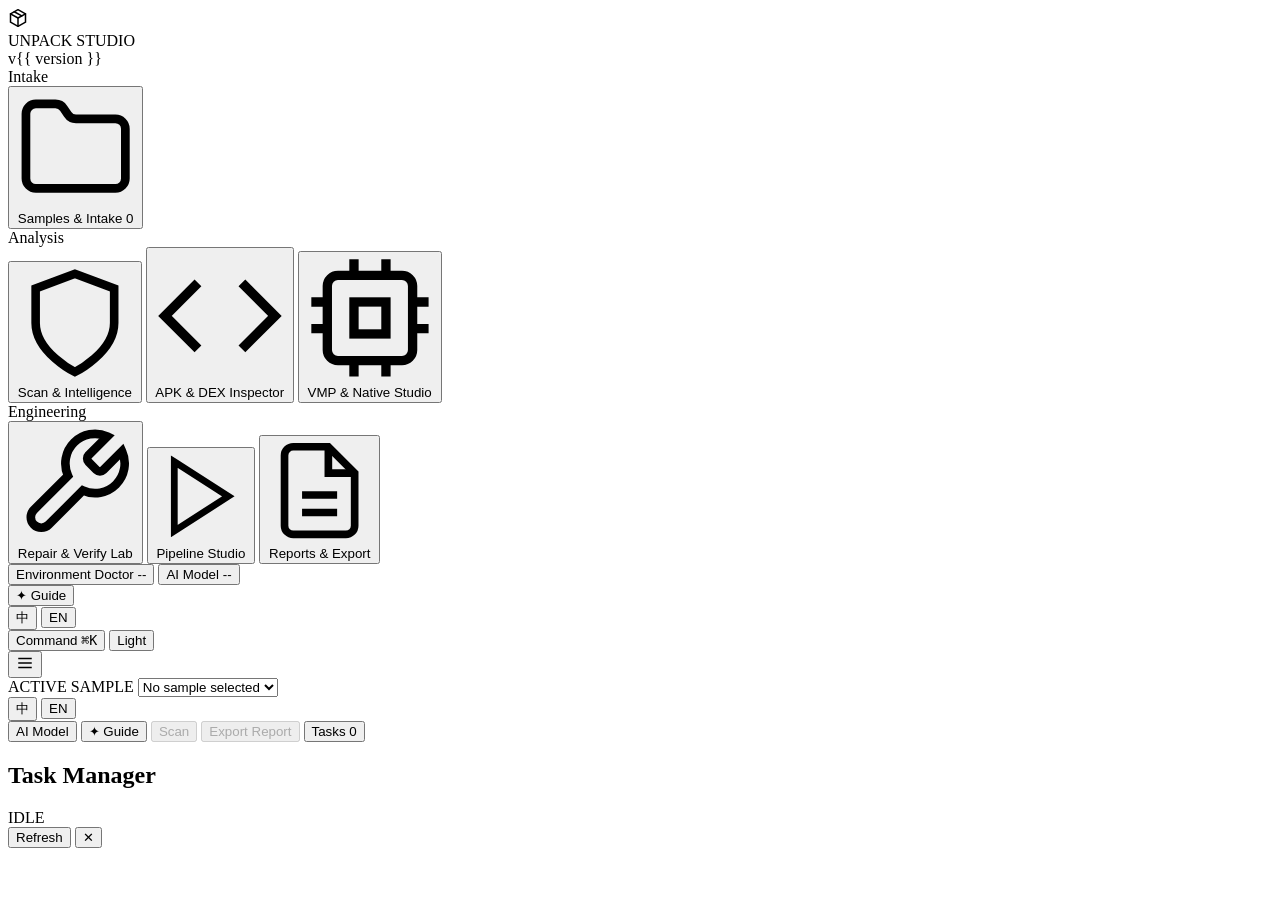
==== commit 6395af90: "feat(studio): persistent workspaces, history review, AI model config & embedded AI analysis" ====
--- a/src/unpack/templates/index.html
+++ b/src/unpack/templates/index.html
@@ -28,6 +28,9 @@
       <span class="brand-ver mono">v{{ version }}</span>
     </div>
 
+    <!-- Persistent Workspace Switcher -->
+    <div id="workspaceSidebarHost"></div>
+
     <nav class="nav-groups">
       <div class="nav-group-label" data-i18n="nav.group.intake">Intake</div>
       <button class="nav-item active" data-view="samples" type="button">
@@ -70,6 +73,11 @@
         <span class="status-dot warn" id="doctorDot"></span>
         <span class="env-status-label" id="doctorLabel" data-i18n="nav.doctor">Environment Doctor</span>
         <span class="env-status-meta mono" id="doctorEnginesMeta">--</span>
+      </button>
+      <button class="env-status-btn" id="btnSidebarAiSettings" type="button" data-action="open-ai-settings">
+        <span class="status-dot warn" data-ai-dot></span>
+        <span class="env-status-label" data-i18n="ai.nav_btn">AI Model</span>
+        <span class="env-status-meta mono" data-ai-status-text>--</span>
       </button>
       <div class="nav-footer-actions">
         <button class="icon-pill-btn" id="btnSidebarGuide" type="button" data-action="open-welcome">
@@ -115,6 +123,10 @@
           <button class="lang-pill" type="button" data-action="set-lang" data-lang="zh" data-lang-pill="zh">中</button>
           <button class="lang-pill" type="button" data-action="set-lang" data-lang="en" data-lang-pill="en">EN</button>
         </div>
+        <button class="btn btn-subtle btn-sm" id="btnTopAiSettings" type="button" data-action="open-ai-settings">
+          <span class="status-dot warn" data-ai-dot></span>
+          <span data-i18n="ai.nav_btn">AI Model</span>
+        </button>
         <button class="btn btn-subtle btn-sm" id="btnTopGuide" type="button" data-action="open-welcome">
           <span>✦</span>
           <span data-i18n="ctx.guide">Guide</span>
@@ -192,6 +204,8 @@
 <script src="/static/js/api.js"></script>
 <script src="/static/js/state.js"></script>
 <script src="/static/js/components.js"></script>
+<script src="/static/js/workspace.js"></script>
+<script src="/static/js/ai.js"></script>
 <script src="/static/js/pipeline.js"></script>
 <script src="/static/js/onboarding.js"></script>
 <script src="/static/js/views.js"></script>
